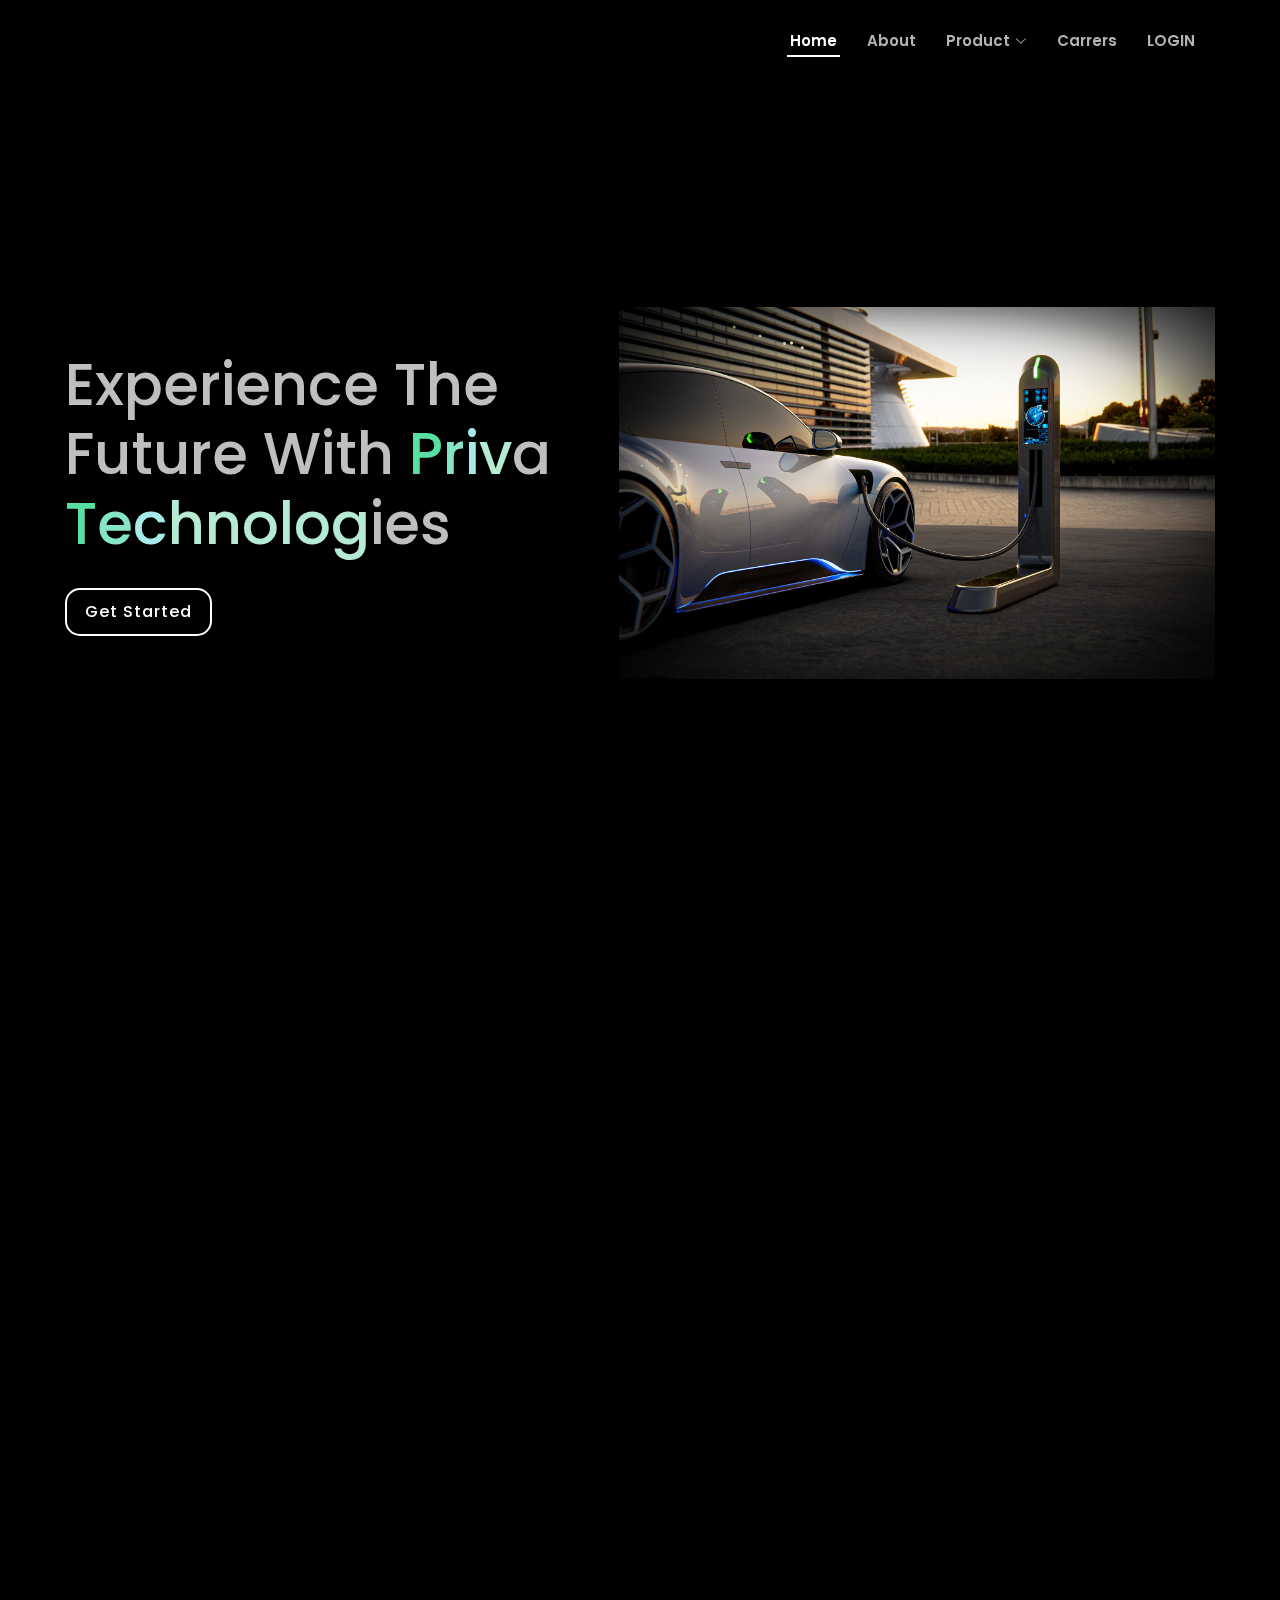
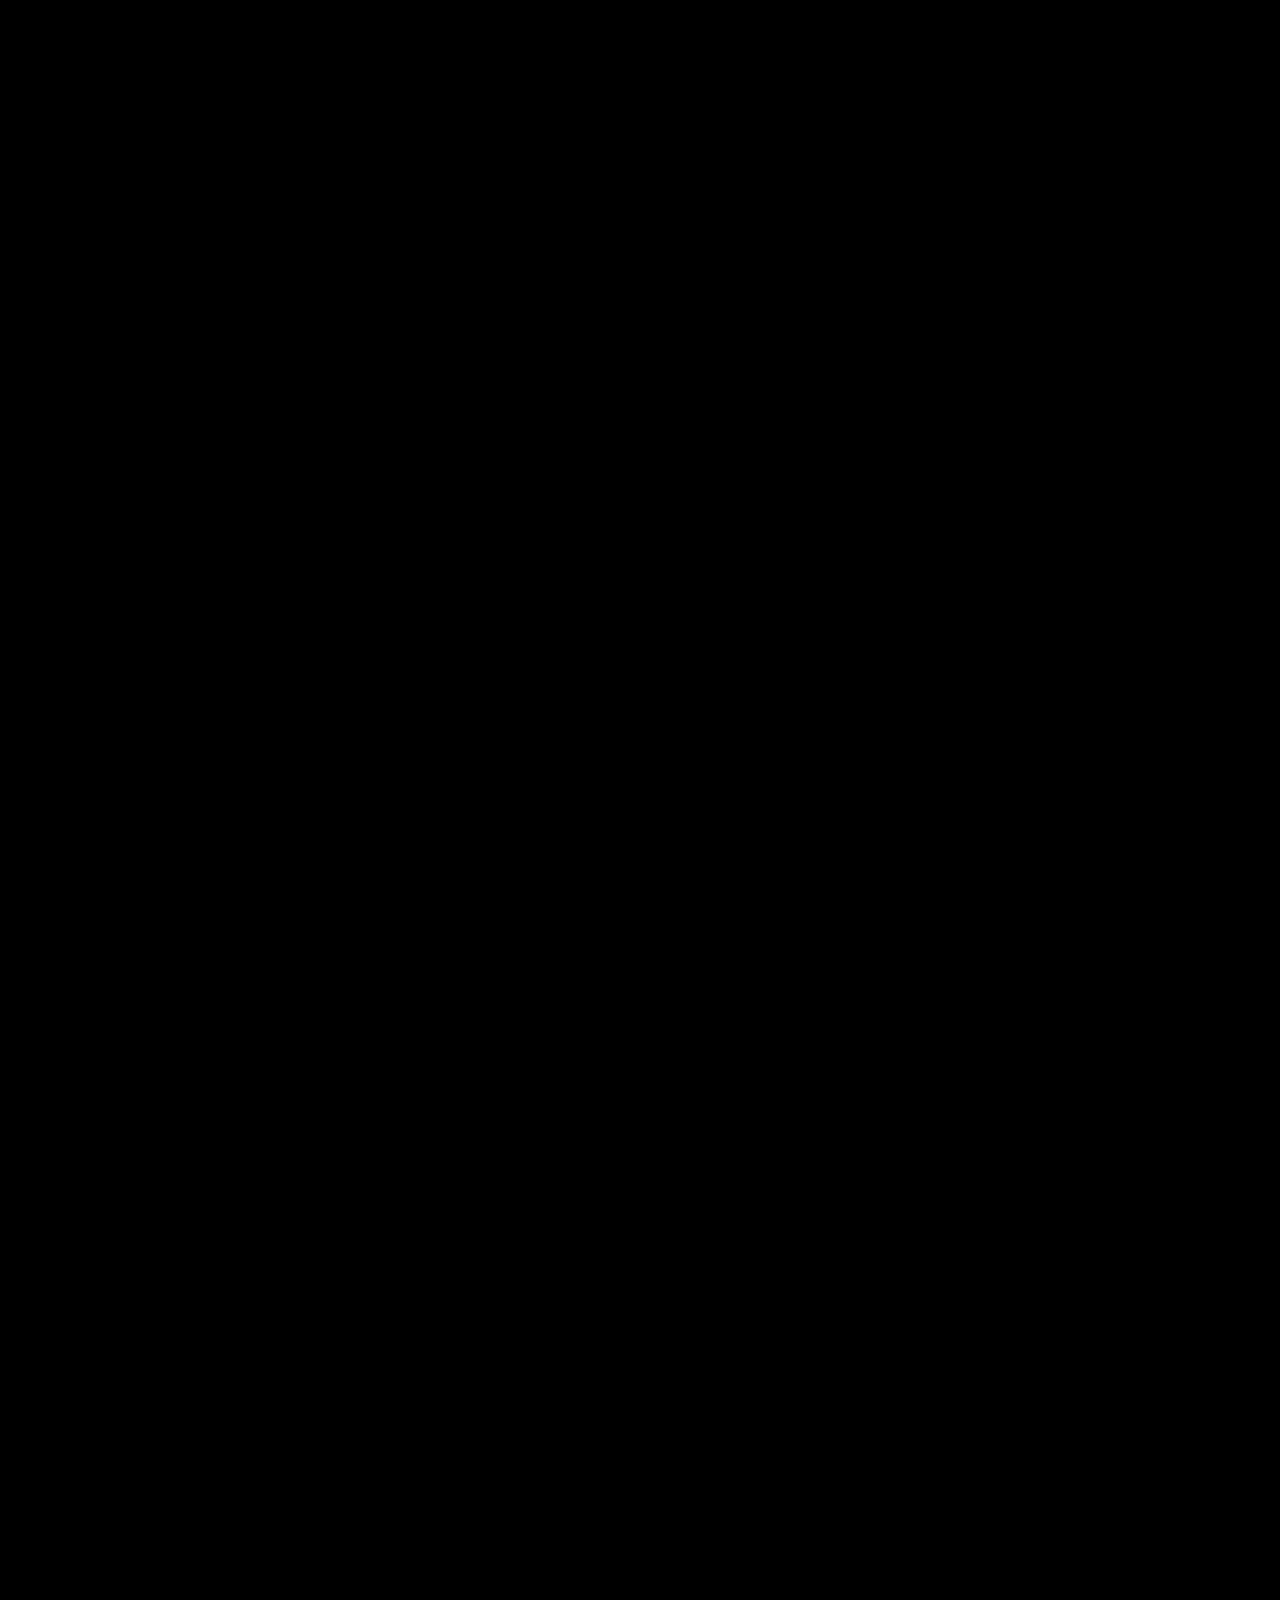
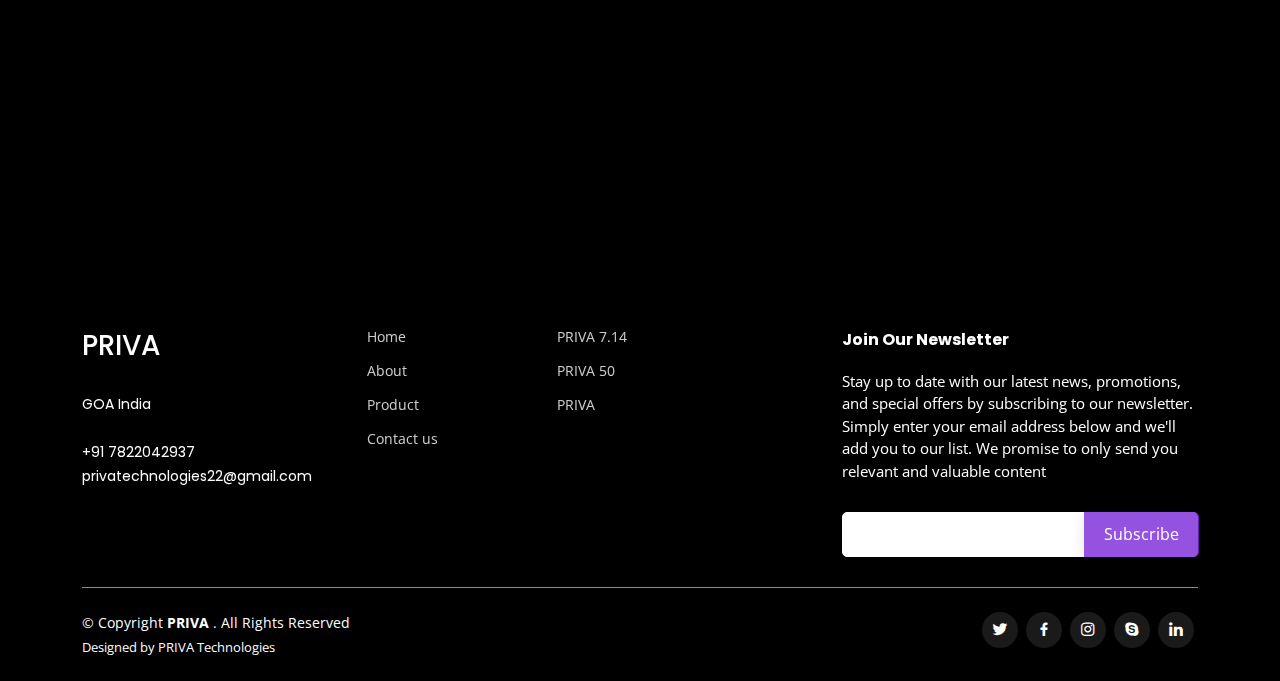
==== index.html @ e0b03590 "Initial commit" ====
<!DOCTYPE html>
<html lang="en">

<head>
  <meta charset="utf-8">
  <meta content="width=device-width, initial-scale=1.0" name="viewport">

  <title>Priva | Home</title>
  <meta content="" name="description">
  <meta content="" name="keywords">

 

  <!-- Google Fonts -->
  <link
    href="https://fonts.googleapis.com/css?family=Open+Sans:300,300i,400,400i,600,600i,700,700i|Roboto:300,300i,400,400i,500,500i,600,600i,700,700i|Poppins:300,300i,400,400i,500,500i,600,600i,700,700i"
    rel="stylesheet">

  <!-- Vendor CSS Files -->
  <link href="assets/vendor/aos/aos.css" rel="stylesheet">
  <link href="assets/vendor/bootstrap/css/bootstrap.min.css" rel="stylesheet">
  <link href="assets/vendor/bootstrap-icons/bootstrap-icons.css" rel="stylesheet">
  <link href="assets/vendor/boxicons/css/boxicons.min.css" rel="stylesheet">
  <link href="assets/vendor/glightbox/css/glightbox.min.css" rel="stylesheet">
  <link href="assets/vendor/swiper/swiper-bundle.min.css" rel="stylesheet">

  <!-- Template Main CSS File -->
  <link href="assets/css/style.css" rel="stylesheet">

</head>

<body>

  <!-- ======= Header ======= -->
  <header id="header" class="fixed-top ">
    <div class="container d-flex align-items-center justify-content-between">
    
      <!-- Uncomment below if you prefer to use an image logo -->
      <a href="index.html" class="logo"><img src="assets/img/logo.png" alt="" class="img-fluid"></a>

      <nav id="navbar" class="navbar">
        <ul>
          <li><a class="nav-link scrollto active" href="#hero">Home</a></li>
          <li><a class="nav-link scrollto" href="#about">About</a></li>
          <li class="dropdown"><a href="#services"><span>Product</span> <i class="bi bi-chevron-down"></i></a>
            <ul>
              <li><a href="#services">PRIVA 7.4</a></li>
              <li><a href="#services">PRIVA 50</a></li>
              <li><a href="#services">PRIVA EV</a></li>
              
            </ul>
          </li>
          <li><a class="nav-link scrollto" href="#services">Carrers</a></li>

          <li><a class="nav-link scrollto" href="#contact">LOGIN</a></li>
        </ul>
        <i class="bi bi-list mobile-nav-toggle"></i>
      </nav><!-- .navbar -->

    </div>
  </header><!-- End Header -->

  <!-- ======= Hero Section ======= -->
  <section id="hero" class="d-flex align-items-center">

    <div class="container-fluid" data-aos="fade-up">
      <div class="row justify-content-center">
        <div class="col-xl-5 col-lg-6 pt-3 pt-lg-0 order-2 order-lg-1 d-flex flex-column justify-content-center">
          <h1>Experience The Future With  <span id="hero-h1-span">P</span><span id="hero-h1-span-r">r</span><span id="hero-h1-span-i">i</span><span id="hero-h1-span-v">v</span>a <span id="hero-h1-span">T</span><span id="hero-h1-span-r">e</span><span id="hero-h1-span-i">c</span><span id="hero-h1-span-v">hnolog</span>ies</h1>
          <!-- <h2>Navigating the constantly-evolving world of digital marketing to help your business stay ahead of the
            curve</h2> -->
          <div><a href="#contact" class="btn-get-started scrollto">Get Started</a></div>
        </div>
        <div class="col-xl-4 col-lg-6 order-1 order-lg-2 hero-img" data-aos="zoom-in" data-aos-delay="150">
          <img src="assets/img/about (2).jpg" class="img-fluid " alt="">
        </div>
      </div>
    </div>

  </section><!-- End Hero -->

  <main id="main">

    <!-- ======= About Section ======= -->
    <section id="about" class="about">
      <div class="container">

       

          <div class="col-lg-12 pt-4 pt-lg-0 order-1 order-lg-1 content" data-aos="fade-right">
            <h3>Who We Are</h3>
            <p>
              Priva Technologies is a technology company which will mark its presence by introducing AC and DC charging stations for an EV infrastructure demand. 
              </p>
              <br>
              <p>
                Priva will expand its portfolio in various technology streams in days to come. Please stay tuned
                <br>
                <a href="#" class="read-more">Learn More <i class="bi bi-long-arrow-right"></i></a>

              </p>
        


      



            </p>
            <!-- <ul>
              <li><i class="bi bi-check-circle"></i> At TechieChefs, we believe that a strong online presence is
                essential for success in today's fast-paced digital landscape. That's why we work tirelessly to help our
                clients navigate the constantly-evolving world of digital marketing and ensure that their businesses
                stay ahead of the curve.</li>
              <li><i class="bi bi-check-circle"></i> Whether you're looking to increase brand awareness, drive website
                traffic, or generate leads, our team is here to help. We're dedicated to providing the highest level of
                service and delivering results that exceed your expectations.</li>
            </ul> -->
            <!-- <a href="#" class="read-more">Read More <i class="bi bi-long-arrow-right"></i></a> -->
          </div>

          


        </div>

      </div>
    </section><!-- End About Section -->

    <!-- ======= Counts Section ======= -->
    <!-- End Counts Section -->

    <!-- ======= Services Section ======= -->
    <section id="services" class="services section-bg">
      <div class="container" data-aos="fade-up">

        <div class="section-title">
          <h2>PRODUCT</h2>
          <p>Let us exceed your expectations with our top-quality products</p>
        </div>

        <div class="row">
          <div class="col-lg-6 order-2 order-lg-1 d-flex flex-column align-items-lg-center">
            <p>PRIVA 7.4 is a 7.4kW wall box AC Charger. It is composed of main control unit, charging interface, metering, and charging unit. It’s resistant to vibration and it covers a small area which can be installed in indoor and outdoor environments and provides AC power for electric vehicles with on board charger</p> <br>
           <p>•	Charging protection such as input over/under voltage, connection abnormality, emergency stop</p>
           <p>•	Protection against lightning protection, leakage, short circuit, over current. <br> <br>
            •	Wall or Pole mounted installation. <br><br>
            •	Smart interface and easy usability through on-board kiosk software with accessible 7” touchscreen. <br><br>
            •	Monitor and control through CMS cloud and website. <br><br>
            Supports IEC 61851 standard charging sequence and IEC60309 industrial socket. <br><br>
            </p>
           
           
          </div>
          <div class="image col-lg-6 order-1 order-lg-2 " data-aos="zoom-in" data-aos-delay="100">
            <img src="assets/img/priva-bike.webp" alt="" class="img-fluid">
          </div>
        </div>

      </div>
    </section><!-- End Services Section -->

    <!-- ======= Features Section ======= -->
   <!-- End Features Section -->



    <!-- ======= Testimonials Section ======= -->
    <section id="testimonials" class="testimonials section-bg">
      <div class="container" data-aos="fade-up">

        <div class="section-title">
          <h2>What Our Clients Says</h2>
          
        </div>

        <div class="testimonials-slider swiper" data-aos="fade-up" data-aos-delay="100">
          <div class="swiper-wrapper">

            <div class="swiper-slide">
              <div class="testimonial-item">
                <p>
                  <i class="bx bxs-quote-alt-left quote-icon-left"></i>
                  Techichef did an excellent job on my website project. They were professional, efficient, and delivered exactly what I wanted. I'm extremely satisfied with the end result and would definitely work with them again in the future
                  <i class="bx bxs-quote-alt-right quote-icon-right"></i>
                </p>
                <img src="https://media.licdn.com/dms/image/D4D03AQG8FTgYdavZ1Q/profile-displayphoto-shrink_800_800/0/1665233128576?e=1678320000&v=beta&t=I_tMWb6RRC9VQi3_IvjD0DoqpY9H-ulcOOac7_piBtA" class="testimonial-img" alt="">
                <h3>Rohit Bhoyar</h3>
                <h4>Youtuber</h4>
              </div>
            </div><!-- End testimonial item -->

            

           
           
            

          </div>
          <div class="swiper-pagination"></div>
        </div>

      </div>
    </section>
    
    <!-- End Testimonials Section -->



    <!-- End Frequently Asked Questions Section -->






    <!-- ======= Contact Section ======= -->
    <!-- <section id="contact" class="contact section-bg">
      <div class="container" data-aos="fade-up">

        <div class="section-title">
          <h2>Contact</h2>
          <p>We'd love to hear from you! If you have any questions, feedback, or just want to say hello, please feel free to get in touch with us. You can reach us by phone at [phone number] or by filling out the contact form below</p>
        </div>

        <div class="row">
          <div class="col-lg-6">
            <div class="info-box mb-4">
              <i class="bx bx-map"></i>
              <h3>Our Address</h3>
              <p>Goa India</p>
            </div>
          </div>

          <div class="col-lg-3 col-md-6">
            <div class="info-box  mb-4">
              <i class="bx bx-envelope"></i>
              <h3>Email Us</h3>
              <p>privatechnologies22@gmail.com</p>
            </div>
          </div>

          <div class="col-lg-3 col-md-6">
            <div class="info-box  mb-4">
              <i class="bx bx-phone-call"></i>
              <h3>Call Us</h3>
              <p>+91 7822042937 </p>
            </div>
          </div>

        </div>

        <div class="row">

          <div class="col-lg-6 ">
            <iframe class="mb-4 mb-lg-0"
              src="https://www.google.com/maps/embed?pb=!1m18!1m12!1m3!1d118815.33063419971!2d80.14669769278547!3d21.469337376879444!2m3!1f0!2f0!3f0!3m2!1i1024!2i768!4f13.1!3m3!1m2!1s0x3a2baead0a4b0175%3A0x718607d421888196!2sGondia%2C%20Maharashtra!5e0!3m2!1sen!2sin!4v1672569784187!5m2!1sen!2sin" width="500" height="450" style="border:0;" allowfullscreen="" loading="lazy" referrerpolicy="no-referrer-when-downgrade" width="400" height="300" style="border:0;" allowfullscreen="" loading="lazy" referrerpolicy="no-referrer-when-downgrade" width="600" height="450" style="border:0;" allowfullscreen="" loading="lazy" referrerpolicy="no-referrer-when-downgrade">"
              frameborder="0" style="border:0; width: 100%; height: 384px;" allowfullscreen></iframe>
          </div>

          <div class="col-lg-6">
            <form action="forms/contact.php" method="post" role="form" class="php-email-form">
              <div class="row">
                <div class="col-md-6 form-group">
                  <input type="text" name="name" class="form-control" id="name" placeholder="Your Name" required>
                </div>
                <div class="col-md-6 form-group mt-3 mt-md-0">
                  <input type="email" class="form-control" name="email" id="email" placeholder="Your Email" required>
                </div>
              </div>
              <div class="form-group mt-3">
                <input type="text" class="form-control" name="subject" id="subject" placeholder="Subject" required>
              </div>
              <div class="form-group mt-3">
                <textarea class="form-control" name="message" rows="5" placeholder="Message" required></textarea>
              </div>
              <div class="my-3">
                <div class="loading">Loading</div>
                <div class="error-message"></div>
                <div class="sent-message">Your message has been sent. Thank you!</div>
              </div>
              <div class="text-center"><button type="submit">Send Message</button></div>
            </form>
          </div>

        </div>

      </div>
    </section>End Contact Section -->

  </main><!-- End #main -->

  <!-- ======= Footer ======= -->
  <footer id="footer">

    <div class="footer-top">
      <div class="container">
        <div class="row">

          <div class="col-lg-3 col-md-6 footer-contact">
            <h3>PRIVA</h3>
            <p>
             
              GOA India<br><br>
              <strong></strong>+91 7822042937<br>
              <strong></strong>privatechnologies22@gmail.com<br>
            </p>
          </div>

          <div class="col-lg-2 col-md-6 footer-links">
            <ul>
              <li><a href="#">Home</a></li>
              <li><a href="#">About</a></li>
              <li><a href="#">Product</a></li>
              <li><a href="#">Contact us</a></li>
            </ul>
          </div>

          <div class="col-lg-3 col-md-6 footer-links">
            <!-- <h4>PRODUCT</h4> -->
            <ul>
              <li><a href="#">PRIVA 7.14</a></li>
              <li> <a href="#">PRIVA 50</a></li>
              <li><a href="#">PRIVA</a></li>
              
              
            </ul>
          </div>

          <div class="col-lg-4 col-md-6 footer-newsletter">
            <h4>Join Our Newsletter</h4>
            <p>Stay up to date with our latest news, promotions, and special offers by subscribing to our newsletter. Simply enter your email address below and we'll add you to our list. We promise to only send you relevant and valuable content</p>
            <form action="" method="post">
              <input type="email" name="email"><input type="submit" value="Subscribe">
            </form>
          </div>

        </div>
      </div>
    </div>

    <div class="container">

      <div class="copyright-wrap d-md-flex py-4">
        <div class="me-md-auto text-center text-md-start">
          <div class="copyright">
            &copy; Copyright <strong><span>PRIVA </span></strong>. All Rights Reserved
          </div>
          <div class="credits">
            <!-- All the links in the footer should remain intact. -->
            <!-- You can delete the links only if you purchased the pro version. -->
            <!-- Licensing information: https://bootstrapmade.com/license/ -->
            <!-- Purchase the pro version with working PHP/AJAX contact form: https://bootstrapmade.com/techie-free-skin-bootstrap-3/ -->
            Designed by <a href="https://bootstrapmade.com/">PRIVA Technologies</a>
          </div>
        </div>
        <div class="social-links text-center text-md-right pt-3 pt-md-0">
          <a href="#" class="twitter"><i class="bx bxl-twitter"></i></a>
          <a href="#" class="facebook"><i class="bx bxl-facebook"></i></a>
          <a href="#" class="instagram"><i class="bx bxl-instagram"></i></a>
          <a href="#" class="google-plus"><i class="bx bxl-skype"></i></a>
          <a href="#" class="linkedin"><i class="bx bxl-linkedin"></i></a>
        </div>
      </div>

    </div>
  </footer><!-- End Footer -->

  <a href="#" class="back-to-top d-flex align-items-center justify-content-center"><i
      class="bi bi-arrow-up-short"></i></a>
  <div id="preloader"></div>

  <!-- Vendor JS Files -->
  <script src="assets/vendor/purecounter/purecounter_vanilla.js"></script>
  <script src="assets/vendor/aos/aos.js"></script>
  <script src="assets/vendor/bootstrap/js/bootstrap.bundle.min.js"></script>
  <script src="assets/vendor/glightbox/js/glightbox.min.js"></script>
  <script src="assets/vendor/isotope-layout/isotope.pkgd.min.js"></script>
  <script src="assets/vendor/swiper/swiper-bundle.min.js"></script>
  <script src="assets/vendor/php-email-form/validate.js"></script>

  <!-- Template Main JS File -->
  <script src="assets/js/main.js"></script>

</body>

</html>
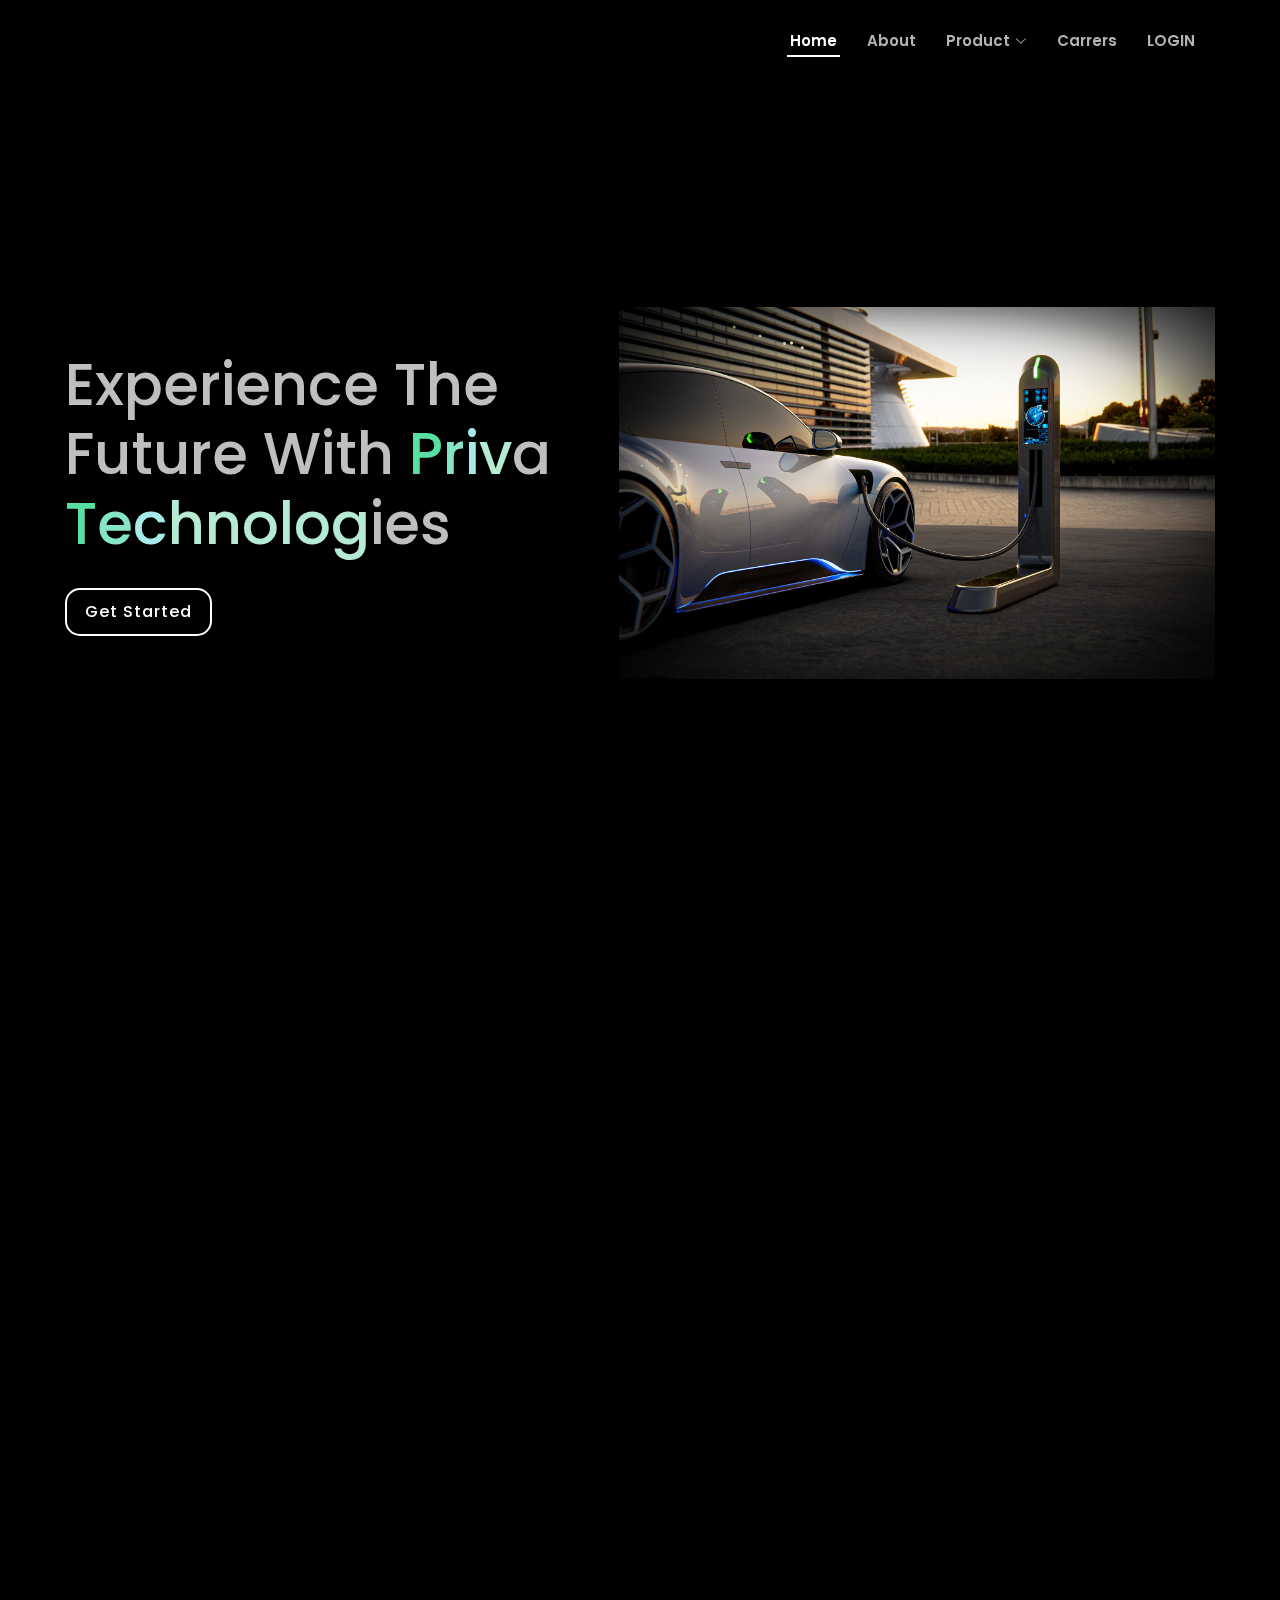
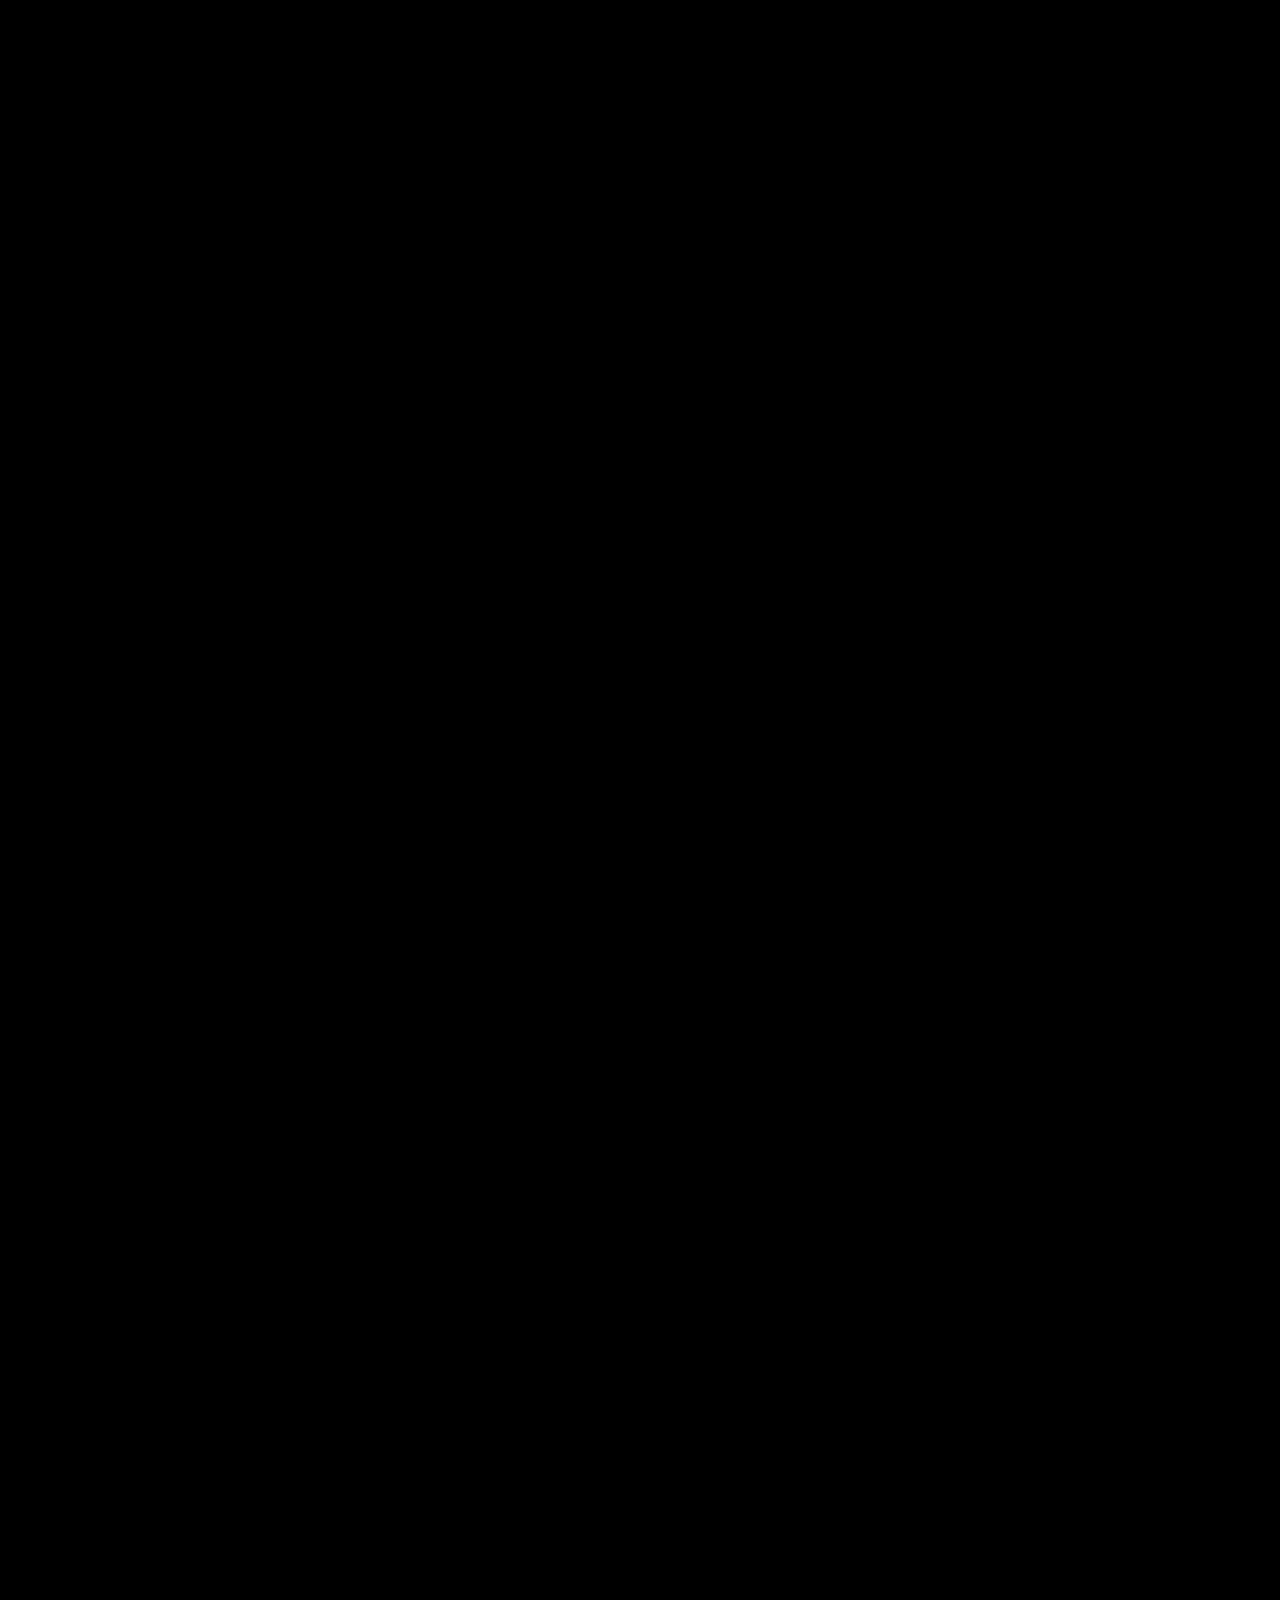
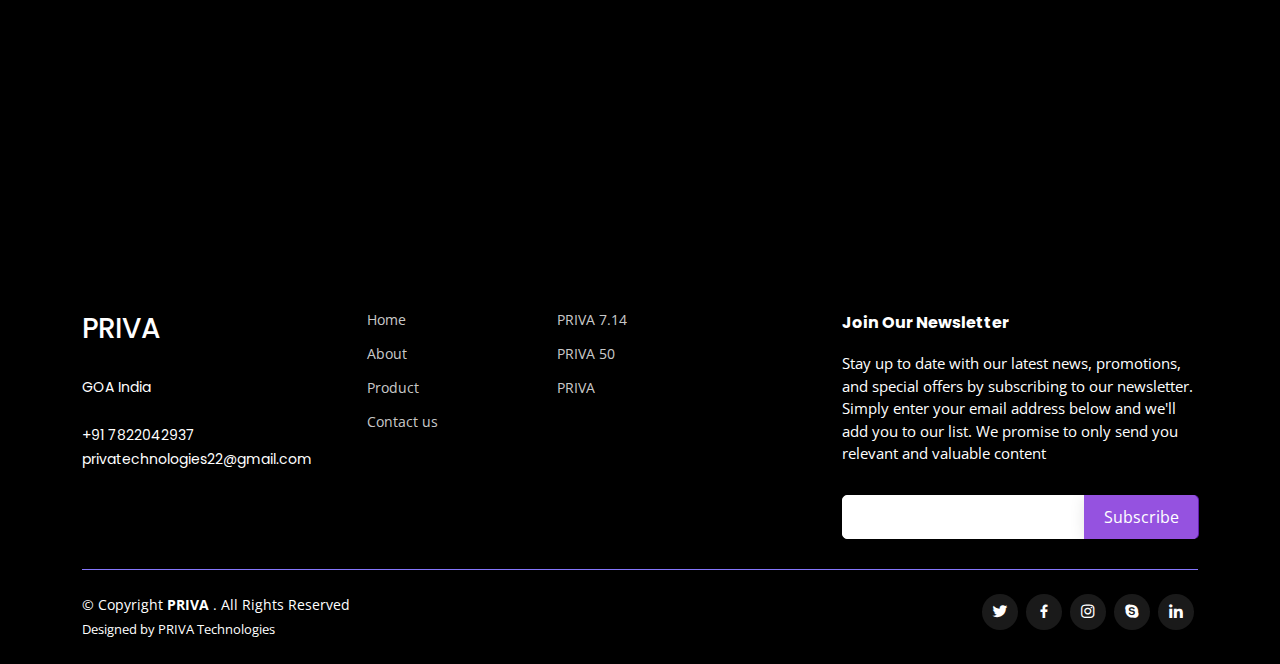
==== commit 53ef83f4: "Update" ====
--- a/index.html
+++ b/index.html
@@ -107,16 +107,7 @@
 
 
             </p>
-            <!-- <ul>
-              <li><i class="bi bi-check-circle"></i> At TechieChefs, we believe that a strong online presence is
-                essential for success in today's fast-paced digital landscape. That's why we work tirelessly to help our
-                clients navigate the constantly-evolving world of digital marketing and ensure that their businesses
-                stay ahead of the curve.</li>
-              <li><i class="bi bi-check-circle"></i> Whether you're looking to increase brand awareness, drive website
-                traffic, or generate leads, our team is here to help. We're dedicated to providing the highest level of
-                service and delivering results that exceed your expectations.</li>
-            </ul> -->
-            <!-- <a href="#" class="read-more">Read More <i class="bi bi-long-arrow-right"></i></a> -->
+            
           </div>
 
           
@@ -181,11 +172,11 @@
               <div class="testimonial-item">
                 <p>
                   <i class="bx bxs-quote-alt-left quote-icon-left"></i>
-                  Techichef did an excellent job on my website project. They were professional, efficient, and delivered exactly what I wanted. I'm extremely satisfied with the end result and would definitely work with them again in the future
+                  Lorem ipsum dolor sit amet consectetur adipisicing elit. Iste suscipit sint amet!
                   <i class="bx bxs-quote-alt-right quote-icon-right"></i>
                 </p>
                 <img src="https://media.licdn.com/dms/image/D4D03AQG8FTgYdavZ1Q/profile-displayphoto-shrink_800_800/0/1665233128576?e=1678320000&v=beta&t=I_tMWb6RRC9VQi3_IvjD0DoqpY9H-ulcOOac7_piBtA" class="testimonial-img" alt="">
-                <h3>Rohit Bhoyar</h3>
+                <h3>lorem</h3>
                 <h4>Youtuber</h4>
               </div>
             </div><!-- End testimonial item -->
@@ -203,92 +194,7 @@
       </div>
     </section>
     
-    <!-- End Testimonials Section -->
-
-
-
-    <!-- End Frequently Asked Questions Section -->
-
-
-
-
-
-
-    <!-- ======= Contact Section ======= -->
-    <!-- <section id="contact" class="contact section-bg">
-      <div class="container" data-aos="fade-up">
-
-        <div class="section-title">
-          <h2>Contact</h2>
-          <p>We'd love to hear from you! If you have any questions, feedback, or just want to say hello, please feel free to get in touch with us. You can reach us by phone at [phone number] or by filling out the contact form below</p>
-        </div>
-
-        <div class="row">
-          <div class="col-lg-6">
-            <div class="info-box mb-4">
-              <i class="bx bx-map"></i>
-              <h3>Our Address</h3>
-              <p>Goa India</p>
-            </div>
-          </div>
-
-          <div class="col-lg-3 col-md-6">
-            <div class="info-box  mb-4">
-              <i class="bx bx-envelope"></i>
-              <h3>Email Us</h3>
-              <p>privatechnologies22@gmail.com</p>
-            </div>
-          </div>
-
-          <div class="col-lg-3 col-md-6">
-            <div class="info-box  mb-4">
-              <i class="bx bx-phone-call"></i>
-              <h3>Call Us</h3>
-              <p>+91 7822042937 </p>
-            </div>
-          </div>
-
-        </div>
-
-        <div class="row">
-
-          <div class="col-lg-6 ">
-            <iframe class="mb-4 mb-lg-0"
-              src="https://www.google.com/maps/embed?pb=!1m18!1m12!1m3!1d118815.33063419971!2d80.14669769278547!3d21.469337376879444!2m3!1f0!2f0!3f0!3m2!1i1024!2i768!4f13.1!3m3!1m2!1s0x3a2baead0a4b0175%3A0x718607d421888196!2sGondia%2C%20Maharashtra!5e0!3m2!1sen!2sin!4v1672569784187!5m2!1sen!2sin" width="500" height="450" style="border:0;" allowfullscreen="" loading="lazy" referrerpolicy="no-referrer-when-downgrade" width="400" height="300" style="border:0;" allowfullscreen="" loading="lazy" referrerpolicy="no-referrer-when-downgrade" width="600" height="450" style="border:0;" allowfullscreen="" loading="lazy" referrerpolicy="no-referrer-when-downgrade">"
-              frameborder="0" style="border:0; width: 100%; height: 384px;" allowfullscreen></iframe>
-          </div>
-
-          <div class="col-lg-6">
-            <form action="forms/contact.php" method="post" role="form" class="php-email-form">
-              <div class="row">
-                <div class="col-md-6 form-group">
-                  <input type="text" name="name" class="form-control" id="name" placeholder="Your Name" required>
-                </div>
-                <div class="col-md-6 form-group mt-3 mt-md-0">
-                  <input type="email" class="form-control" name="email" id="email" placeholder="Your Email" required>
-                </div>
-              </div>
-              <div class="form-group mt-3">
-                <input type="text" class="form-control" name="subject" id="subject" placeholder="Subject" required>
-              </div>
-              <div class="form-group mt-3">
-                <textarea class="form-control" name="message" rows="5" placeholder="Message" required></textarea>
-              </div>
-              <div class="my-3">
-                <div class="loading">Loading</div>
-                <div class="error-message"></div>
-                <div class="sent-message">Your message has been sent. Thank you!</div>
-              </div>
-              <div class="text-center"><button type="submit">Send Message</button></div>
-            </form>
-          </div>
-
-        </div>
-
-      </div>
-    </section>End Contact Section -->
-
-  </main><!-- End #main -->
+    
 
   <!-- ======= Footer ======= -->
   <footer id="footer">
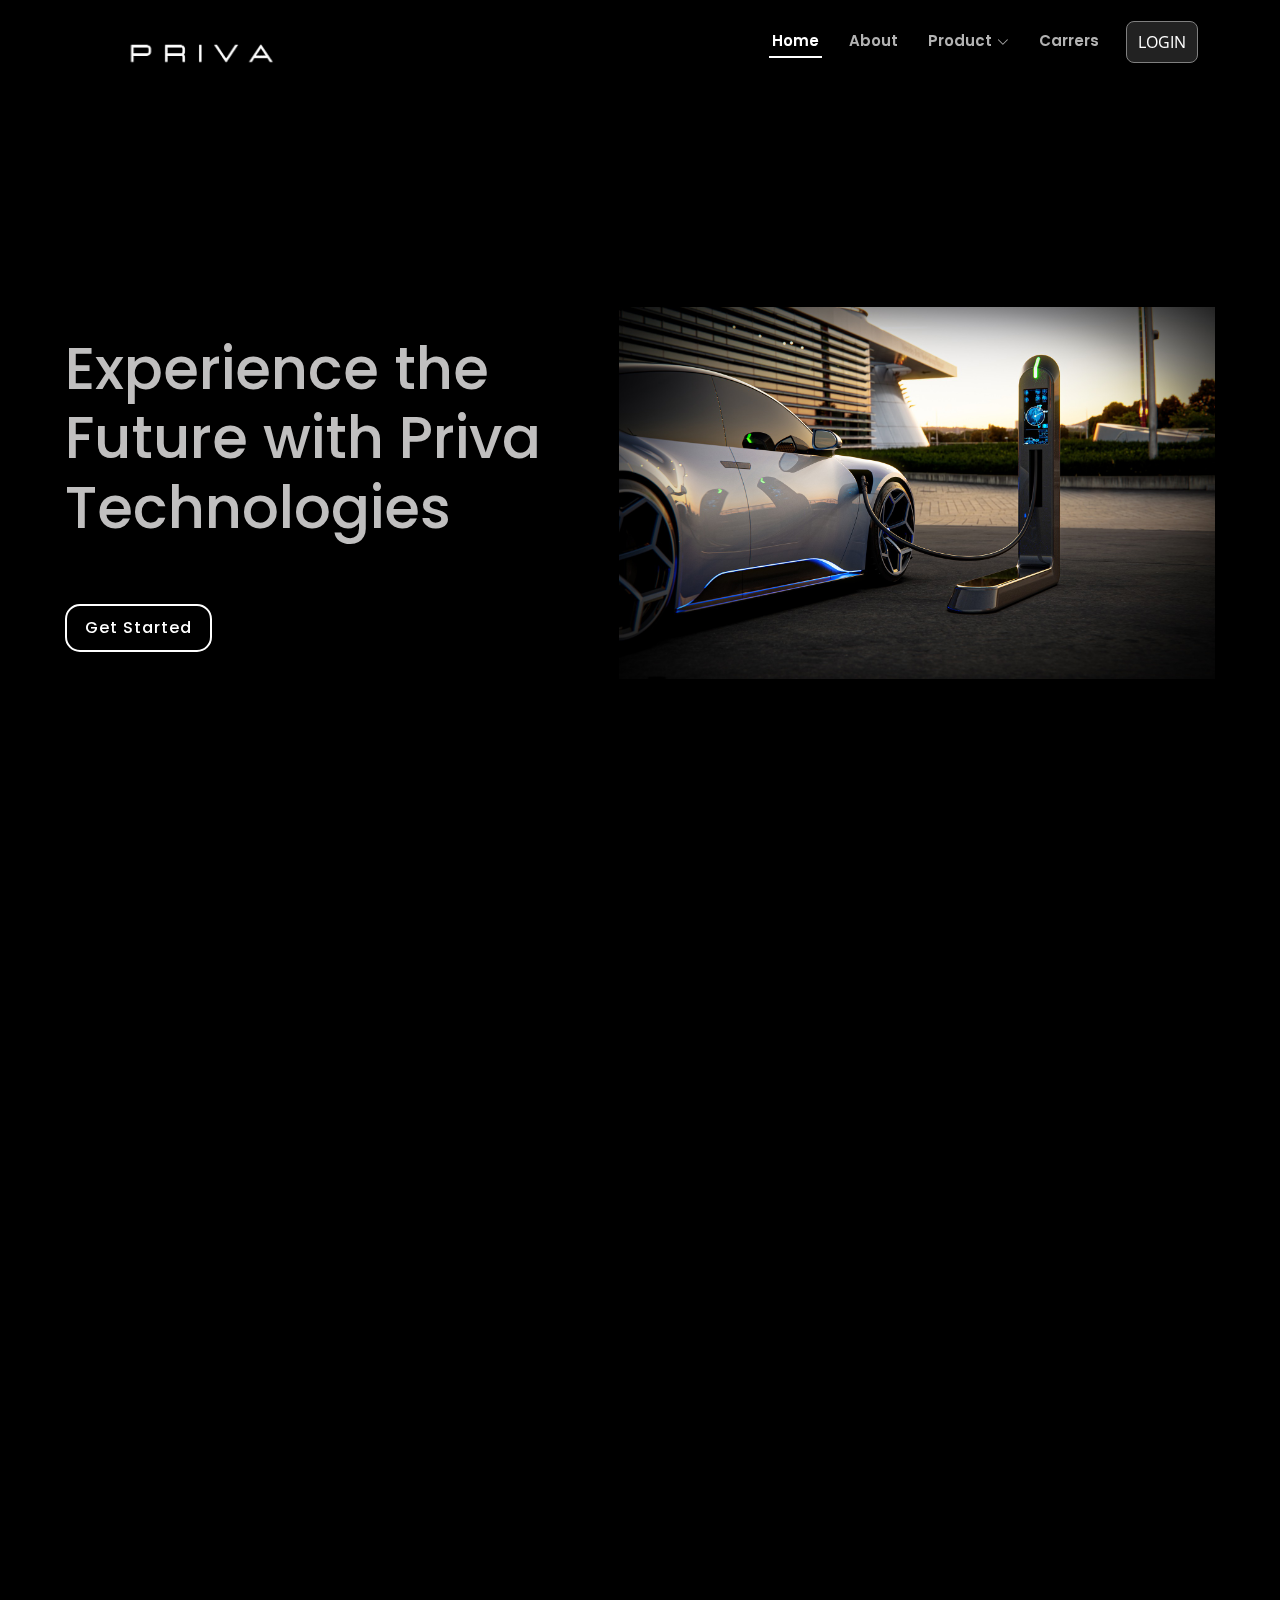
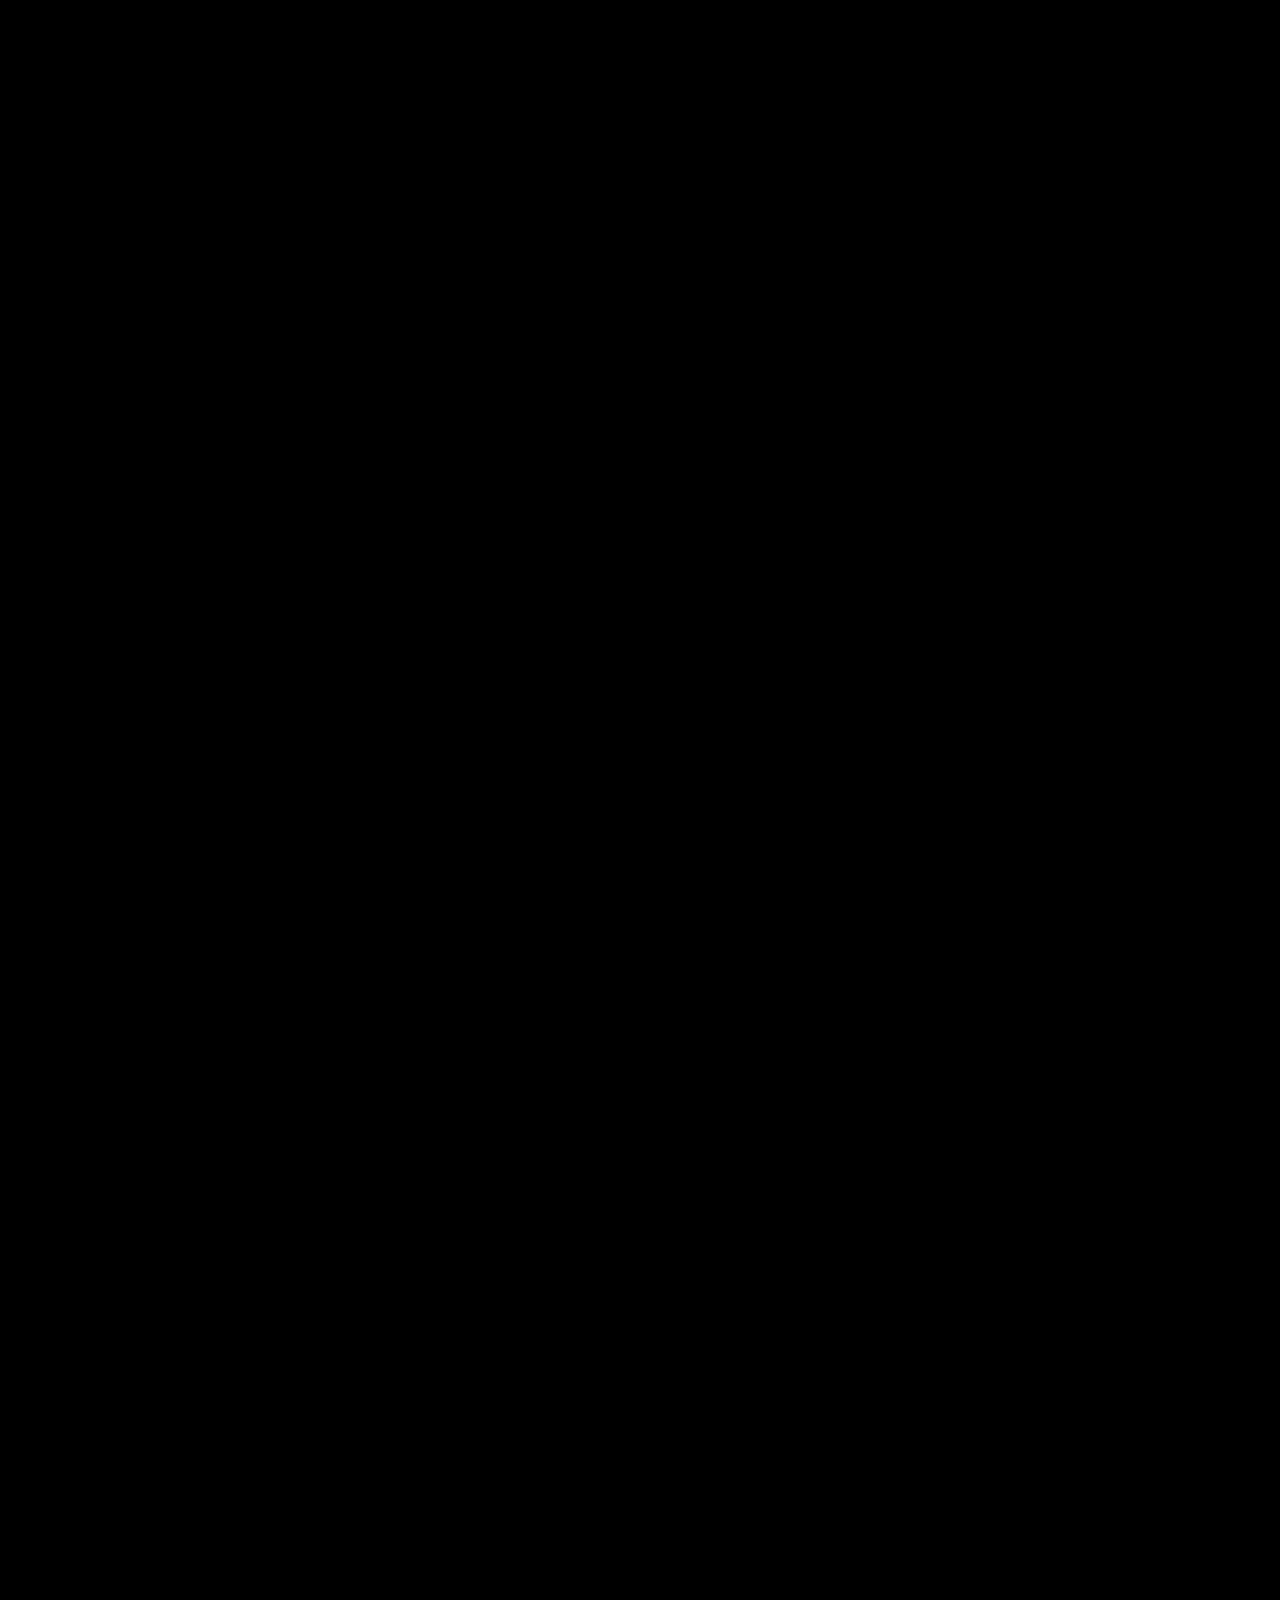
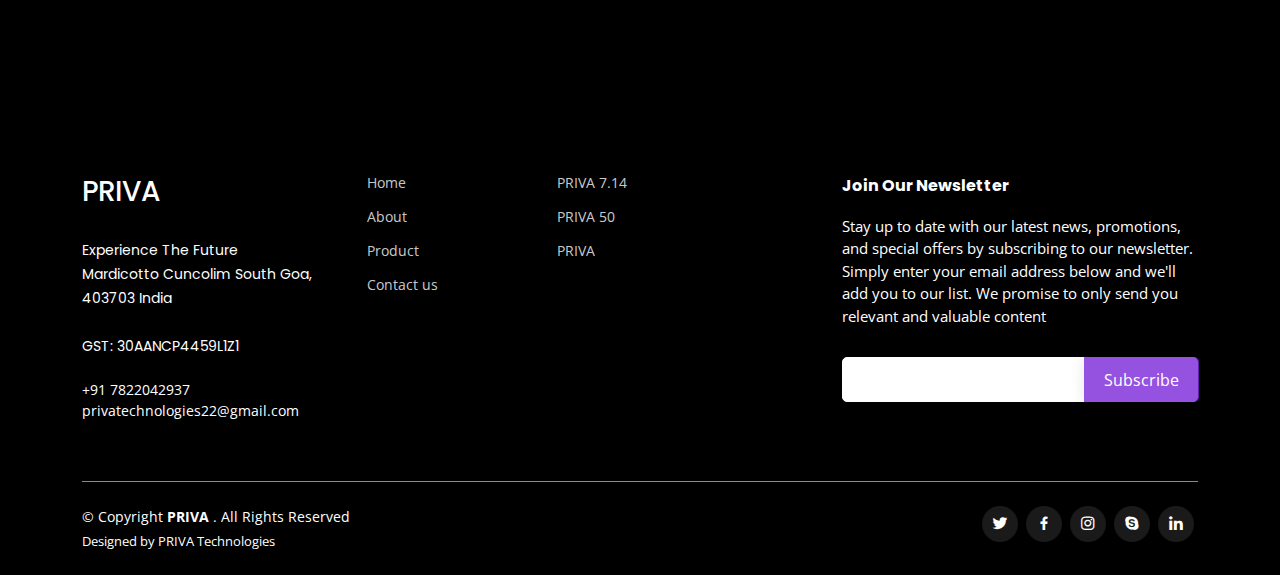
==== commit 7da1f2a3: "Update" ====
--- a/index.html
+++ b/index.html
@@ -36,7 +36,7 @@
     <div class="container d-flex align-items-center justify-content-between">
     
       <!-- Uncomment below if you prefer to use an image logo -->
-      <a href="index.html" class="logo"><img src="assets/img/logo.png" alt="" class="img-fluid"></a>
+      <a href="index.html" class="logo"><img src="assets/img/priva.png" alt="" class="img-fluid"></a>
 
       <nav id="navbar" class="navbar">
         <ul>
@@ -52,7 +52,8 @@
           </li>
           <li><a class="nav-link scrollto" href="#services">Carrers</a></li>
 
-          <li><a class="nav-link scrollto" href="#contact">LOGIN</a></li>
+          <!-- <li><a class=" primary-link" href="#contact">LOGIN</a></li> -->
+          <li><button class="login-btn">LOGIN</button></li>
         </ul>
         <i class="bi bi-list mobile-nav-toggle"></i>
       </nav><!-- .navbar -->
@@ -66,9 +67,8 @@
     <div class="container-fluid" data-aos="fade-up">
       <div class="row justify-content-center">
         <div class="col-xl-5 col-lg-6 pt-3 pt-lg-0 order-2 order-lg-1 d-flex flex-column justify-content-center">
-          <h1>Experience The Future With  <span id="hero-h1-span">P</span><span id="hero-h1-span-r">r</span><span id="hero-h1-span-i">i</span><span id="hero-h1-span-v">v</span>a <span id="hero-h1-span">T</span><span id="hero-h1-span-r">e</span><span id="hero-h1-span-i">c</span><span id="hero-h1-span-v">hnolog</span>ies</h1>
-          <!-- <h2>Navigating the constantly-evolving world of digital marketing to help your business stay ahead of the
-            curve</h2> -->
+          <h1>Experience the Future with Priva Technologies</h1>
+          <h2></h2>
           <div><a href="#contact" class="btn-get-started scrollto">Get Started</a></div>
         </div>
         <div class="col-xl-4 col-lg-6 order-1 order-lg-2 hero-img" data-aos="zoom-in" data-aos-delay="150">
@@ -161,34 +161,15 @@
       <div class="container" data-aos="fade-up">
 
         <div class="section-title">
-          <h2>What Our Clients Says</h2>
+          <h2>Our Partners</h2>
           
         </div>
 
-        <div class="testimonials-slider swiper" data-aos="fade-up" data-aos-delay="100">
-          <div class="swiper-wrapper">
-
-            <div class="swiper-slide">
-              <div class="testimonial-item">
-                <p>
-                  <i class="bx bxs-quote-alt-left quote-icon-left"></i>
-                  Lorem ipsum dolor sit amet consectetur adipisicing elit. Iste suscipit sint amet!
-                  <i class="bx bxs-quote-alt-right quote-icon-right"></i>
-                </p>
-                <img src="https://media.licdn.com/dms/image/D4D03AQG8FTgYdavZ1Q/profile-displayphoto-shrink_800_800/0/1665233128576?e=1678320000&v=beta&t=I_tMWb6RRC9VQi3_IvjD0DoqpY9H-ulcOOac7_piBtA" class="testimonial-img" alt="">
-                <h3>lorem</h3>
-                <h4>Youtuber</h4>
-              </div>
-            </div><!-- End testimonial item -->
-
-            
-
-           
-           
-            
-
-          </div>
-          <div class="swiper-pagination"></div>
+        <div class="companies-section flex">
+         <img src="./assets/img/german-cooperation.png" alt="">
+         <img src="./assets/img/Procohat.jpg" alt="">
+         <img class="VIT-img" src="./assets/img/VIT.png" alt="">
+        </div>
         </div>
 
       </div>
@@ -205,9 +186,11 @@
 
           <div class="col-lg-3 col-md-6 footer-contact">
             <h3>PRIVA</h3>
+            <p>Experience The Future</p>
             <p>
-             
-              GOA India<br><br>
+              Mardicotto
+              Cuncolim South Goa, 403703 India<br><br>
+            <p>GST: 30AANCP4459L1Z1</p> <br>
               <strong></strong>+91 7822042937<br>
               <strong></strong>privatechnologies22@gmail.com<br>
             </p>
--- a/assets/css/style.css
+++ b/assets/css/style.css
@@ -34,7 +34,26 @@
 h6 {
   font-family: "Poppins", sans-serif;
 }
-
+.login-btn{
+  border:1px solid grey;
+  color:white;
+  cursor:pointer;
+  border-radius:0.5rem;
+  padding:0.5rem 0.7rem;
+  background-color: #222;
+}
+
+.login-btn:hover{
+  background-color:#222;
+  color:white;
+  font-weight: bold;
+}
+
+.flex{
+  display: flex;
+  align-items: center;
+  flex-wrap: wrap;
+}
 /*--------------------------------------------------------------
 # Back to top button
 --------------------------------------------------------------*/
@@ -155,7 +174,7 @@
 }
 
 #header .logo img {
-  max-height: 70px;
+  max-height: 50px;
 }
 
 /*--------------------------------------------------------------
@@ -679,13 +698,14 @@
 }
 
 .about .content h3 {
-  font-size: 90px;
-    font-weight: bold;
+  font-size: 100px;
+    /* font-weight: bold; */
     text-transform: uppercase;
     margin-bottom: 20px;
     padding-bottom: 20px;
     position: relative;
     text-align: center;
+    color:rgb(158, 236, 141);
 }
 .about .content p {
  
@@ -1043,6 +1063,15 @@
 .testimonials .swiper-pagination .swiper-pagination-bullet-active {
   background-color: #5846f9;
 }
+.companies-section{
+  justify-content: space-between;
+  gap:50px;
+}
+.companies-section img{
+  max-width:30%;
+  border-radius:0.56rem;
+}
+
 
 @media (max-width: 767px) {
   .section-title h2 {
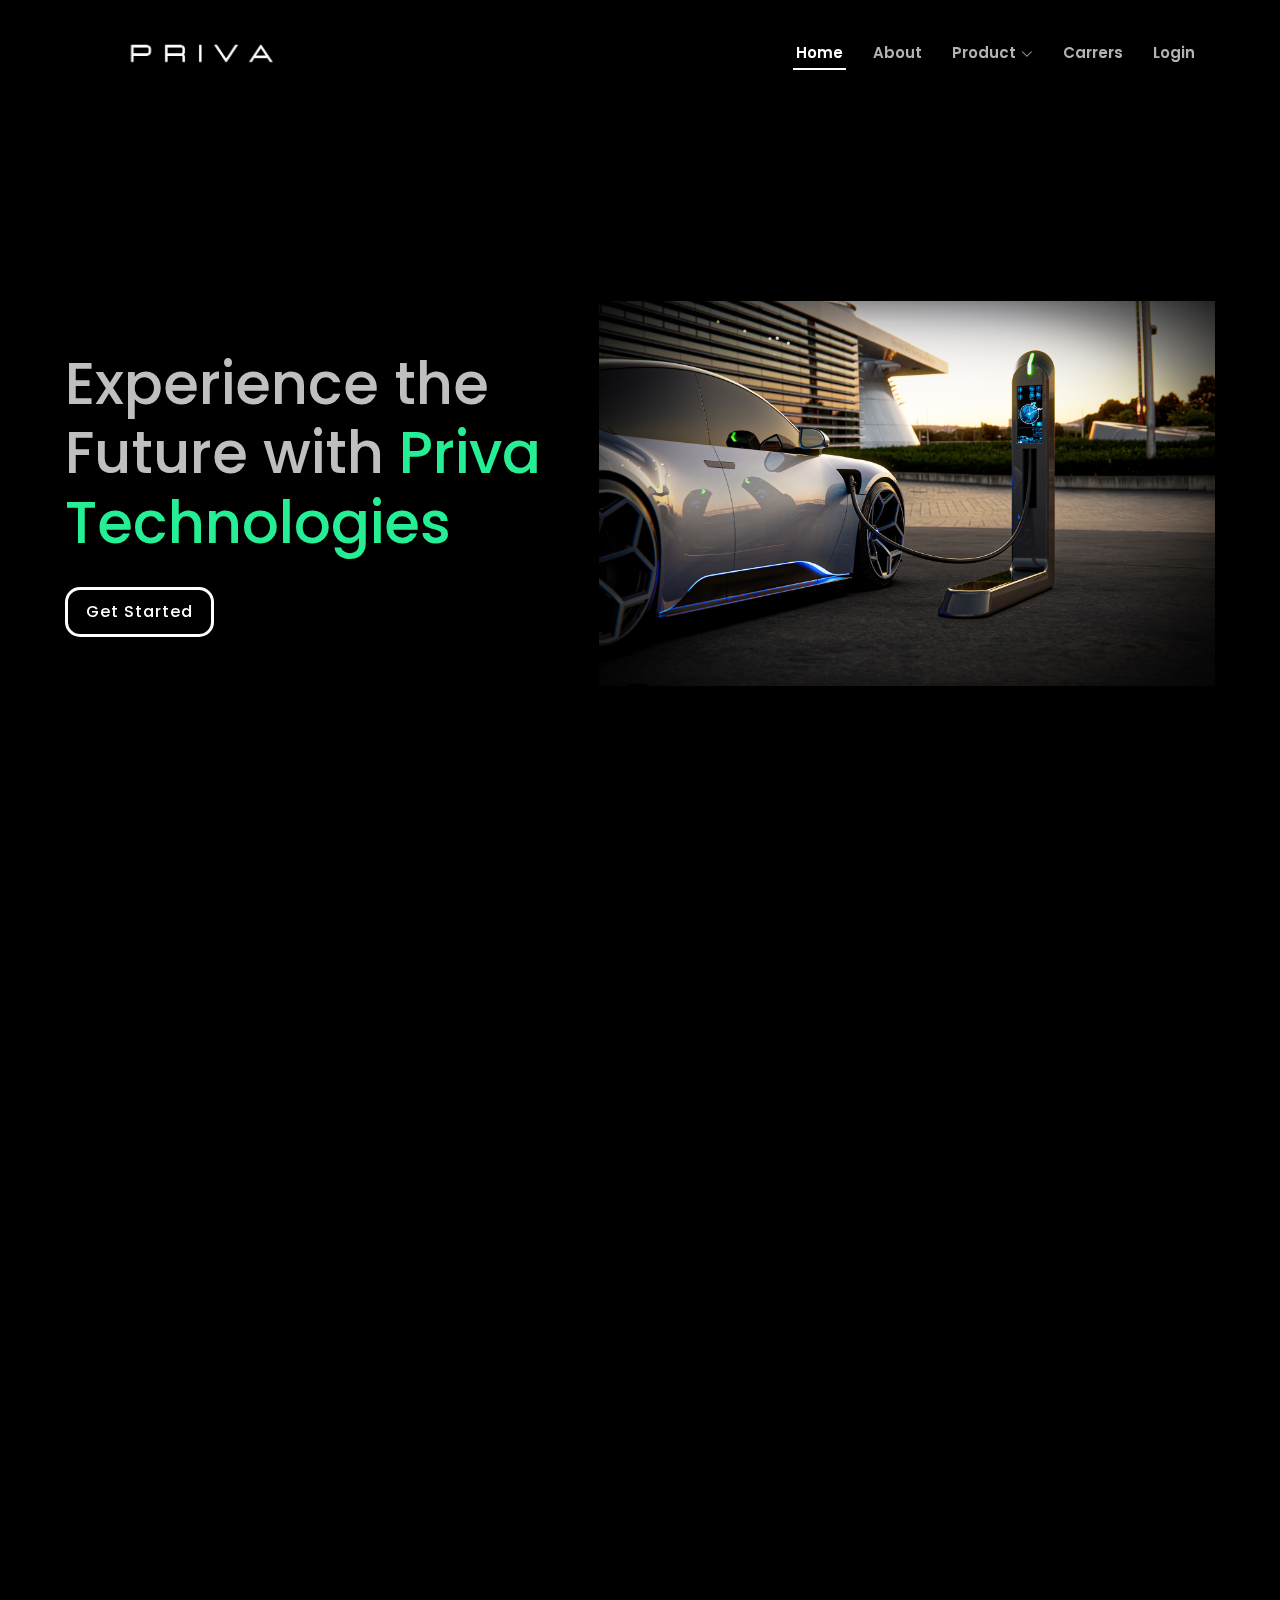
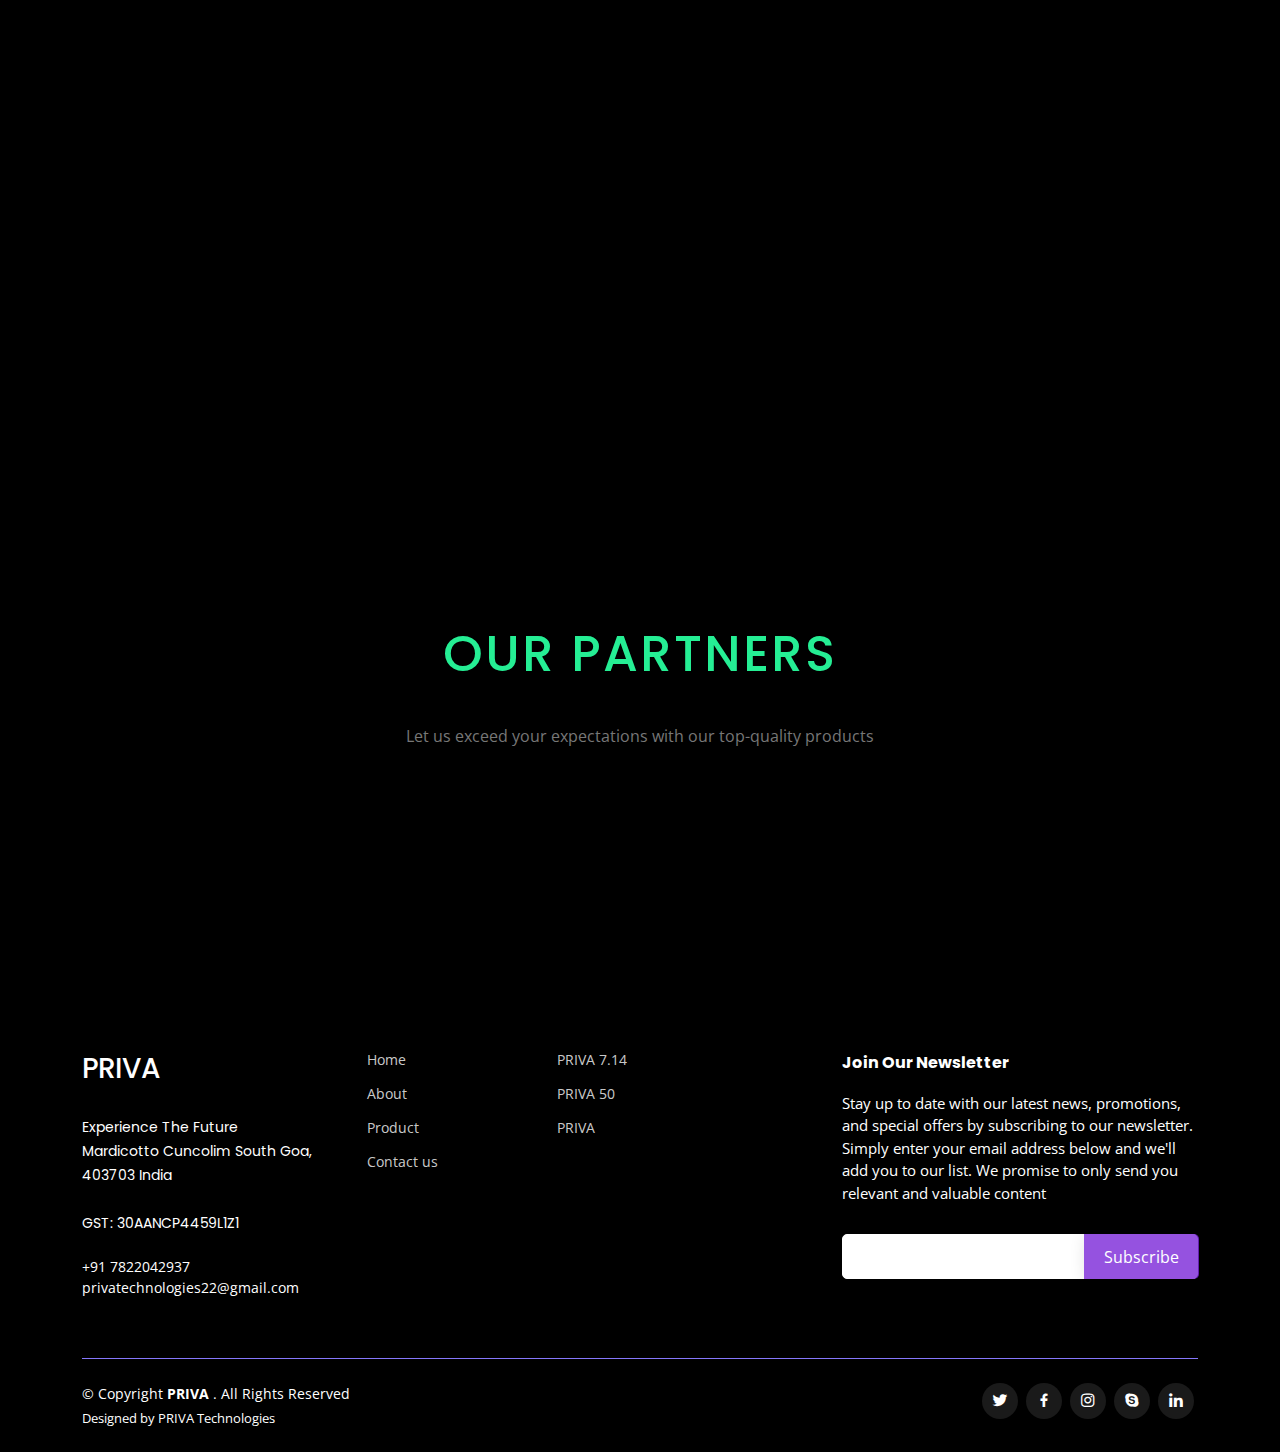
==== commit 32933396: "Update" ====
--- a/index.html
+++ b/index.html
@@ -51,9 +51,10 @@
             </ul>
           </li>
           <li><a class="nav-link scrollto" href="#services">Carrers</a></li>
+          <li><a class="nav-link scrollto" href="#services">Login</a></li>
 
           <!-- <li><a class=" primary-link" href="#contact">LOGIN</a></li> -->
-          <li><button class="login-btn">LOGIN</button></li>
+         
         </ul>
         <i class="bi bi-list mobile-nav-toggle"></i>
       </nav><!-- .navbar -->
@@ -67,8 +68,8 @@
     <div class="container-fluid" data-aos="fade-up">
       <div class="row justify-content-center">
         <div class="col-xl-5 col-lg-6 pt-3 pt-lg-0 order-2 order-lg-1 d-flex flex-column justify-content-center">
-          <h1>Experience the Future with Priva Technologies</h1>
-          <h2></h2>
+          <h1>Experience the Future with <span class="heropriva">Priva Technologies</span> </h1>
+       
           <div><a href="#contact" class="btn-get-started scrollto">Get Started</a></div>
         </div>
         <div class="col-xl-4 col-lg-6 order-1 order-lg-2 hero-img" data-aos="zoom-in" data-aos-delay="150">
@@ -130,22 +131,23 @@
           <p>Let us exceed your expectations with our top-quality products</p>
         </div>
 
-        <div class="row">
-          <div class="col-lg-6 order-2 order-lg-1 d-flex flex-column align-items-lg-center">
+        <div class="row services-content">
+          <div class="col-lg-6 order-2 order-lg-2 d-flex flex-column align-items-lg-center">
             <p>PRIVA 7.4 is a 7.4kW wall box AC Charger. It is composed of main control unit, charging interface, metering, and charging unit. It’s resistant to vibration and it covers a small area which can be installed in indoor and outdoor environments and provides AC power for electric vehicles with on board charger</p> <br>
-           <p>•	Charging protection such as input over/under voltage, connection abnormality, emergency stop</p>
-           <p>•	Protection against lightning protection, leakage, short circuit, over current. <br> <br>
-            •	Wall or Pole mounted installation. <br><br>
-            •	Smart interface and easy usability through on-board kiosk software with accessible 7” touchscreen. <br><br>
-            •	Monitor and control through CMS cloud and website. <br><br>
-            Supports IEC 61851 standard charging sequence and IEC60309 industrial socket. <br><br>
-            </p>
+        <div class="services-btn flex">
+          <a href="" class="primary-link">For Customers</a>
+          <a href="" class="secondary-link">For Business</a>
+        </div>
            
-           
-          </div>
-          <div class="image col-lg-6 order-1 order-lg-2 " data-aos="zoom-in" data-aos-delay="100">
+
+          </div>
+          <div class="image col-lg-6 order-1 order-lg-1 " data-aos="zoom-in" data-aos-delay="100">
             <img src="assets/img/priva-bike.webp" alt="" class="img-fluid">
           </div>
+        </div>
+
+        <div class="section-title coming-soon-product flex">
+         <h3>Priva 15 coming soon!!!</h3>
         </div>
 
       </div>
@@ -157,25 +159,36 @@
 
 
     <!-- ======= Testimonials Section ======= -->
-    <section id="testimonials" class="testimonials section-bg">
-      <div class="container" data-aos="fade-up">
-
+    <section id="clients" class="clients section-bg">
+      <div class="container">
         <div class="section-title">
-          <h2>Our Partners</h2>
-          
-        </div>
-
-        <div class="companies-section flex">
-         <img src="./assets/img/german-cooperation.png" alt="">
-         <img src="./assets/img/Procohat.jpg" alt="">
-         <img class="VIT-img" src="./assets/img/VIT.png" alt="">
-        </div>
+          <h2>Our partners</h2>
+          <p>Let us exceed your expectations with our top-quality products</p>
+        </div>
+        <div class="row" data-aos="zoom-in">
+
+          <div class="col-lg-3 col-md-3 col-12 d-flex align-items-center justify-content-center">
+            <img src="assets/img/german-cooperation.png" class="img-fluid" alt="">
+          </div>
+
+          <div class="col-lg-3 col-md-3 col-12 d-flex align-items-center justify-content-center">
+            <img src="assets/img/Procohat.jpg" class="img-fluid" alt="">
+          </div>
+
+          <div class="col-lg-3 col-md-3 col-12 d-flex align-items-center justify-content-center">
+            <img src="assets/img/VIT.png" class="img-fluid" alt="">
+          </div>
+
+          <div class="col-lg-3 col-md-3 col-12 d-flex align-items-center justify-content-center">
+            <img src="assets/img/german-cooperation.png" class="img-fluid" alt="">
+          </div>
+         
+
+        
         </div>
 
       </div>
     </section>
-    
-    
 
   <!-- ======= Footer ======= -->
   <footer id="footer">
--- a/assets/css/style.css
+++ b/assets/css/style.css
@@ -15,7 +15,11 @@
   background-color:hsl(0,0%,0%);
   /* background-color: white; */
 }
-
+.flex{
+  display: flex;
+  align-items: center;
+  flex-wrap: nowrap;
+}
 a {
   color:hsl(0,0%,0%);
   text-decoration: none;
@@ -24,6 +28,46 @@
 a:hover {
   color: #8577fb;
   text-decoration: none;
+}
+.services-btn{
+  padding:10px;
+  gap:10px;
+}
+.primary-link{
+  display: block;
+  border:2px solid grey;
+  padding:0.5rem 1rem;
+  color:white;
+  border-radius:0.5rem;
+  margin:5px auto;
+
+}
+.primary-link:hover{
+  color:#222;
+  background-color: #fff;
+
+}
+.secondary-link{
+  display: block;
+  border:2px solid grey;
+  padding:0.5rem 1rem;
+  color:white;
+  background-color: #222;
+  border-radius:0.5rem;
+  margin:5px auto;
+}
+
+.coming-soon-product{
+  margin-top:2rem;
+justify-content: center;
+}
+.coming-soon-product h3{
+  color:white;
+  font-weight:400;
+  border:1px solid #25ee94;
+  border-radius:1rem;
+  padding:0.5rem 1rem;
+
 }
 
 h1,
@@ -35,6 +79,7 @@
   font-family: "Poppins", sans-serif;
 }
 .login-btn{
+  display: inline-block;
   border:1px solid grey;
   color:white;
   cursor:pointer;
@@ -161,8 +206,8 @@
 
 #header .logo {
   font-size: 62px;
-  margin: 0;
-  padding: 0;
+ 
+  margin-bottom:1.5rem;
   line-height: 1;
   font-weight: 400;
   letter-spacing: 2px;
@@ -200,7 +245,7 @@
 }
 
 .navbar>ul>li {
-  padding: 10px 0 10px 24px;
+  padding: 5px 0 5px 24px;
 }
 
 .navbar a,
@@ -269,8 +314,8 @@
 
 .navbar .getstarted:hover,
 .navbar .getstarted:focus:hover {
-  color: #fff;
-  border-color: #fff;
+  color:#25ee94;
+  border-color:#000000;
 }
 
 .navbar .getstarted:before,
@@ -366,12 +411,13 @@
     display: none;
   }
   .section-title h2 {
-    font-size: 70px;
-    font-weight: bold;
+    font-size: 50px;
     text-transform: uppercase;
     margin-bottom: 20px;
     padding-bottom: 20px;
     position: relative;
+    text-align: center;
+    color:rgb(37, 238, 148);
   }
 }
 
@@ -512,7 +558,8 @@
 }
 #hero .hero-img {
   width: 50%;
-  padding-left:2rem;
+  
+
 }
 #hero .btn-get-started {
   font-family: "Poppins", sans-serif;
@@ -525,7 +572,7 @@
   transition: 0.5s;
   margin-top: 30px;
   color: #fff;
-  border: 2px solid #fff;
+  border: 3px solid #ffff;
   
 }
 
@@ -537,6 +584,10 @@
 #hero .animated {
   animation: up-down 2s ease-in-out infinite alternate-reverse both;
 }
+.heropriva{
+  color:#25ee94;
+}
+
 
 @media (min-width: 1200px) {
   #hero {
@@ -546,6 +597,7 @@
   
 }
 
+
 @media (max-width: 991px) {
   #hero {
     text-align: center;
@@ -553,17 +605,17 @@
 
   #hero .container,
   #hero .container-fluid {
-    padding-top: 68px;
+    padding-top: 40px;
   }
 
   #hero .animated {
     -webkit-animation: none;
     animation: none;
   }
-
+  
   #hero .hero-img {
     text-align: center;
-    width:100%;
+    max-width:100%;
   }
 
   #hero .hero-img img {
@@ -584,7 +636,7 @@
   }
 #hero .hero-img{
   width:100%;
-  padding-left:0px;
+  padding-left:0px 12px;
 }
   #hero .hero-img img {
     width: 70%;
@@ -597,6 +649,22 @@
   }
   .about {
     padding: 11px 0;
+  }
+  .section-title h2 {
+    font-size: 50px;
+    font-weight: bold;
+    text-transform: uppercase;
+
+    margin-bottom: 20px;
+    padding-bottom: 20px;
+    position: relative;
+  }
+}
+
+@media (max-width: 575px),
+(max-height: 600px) {
+  #hero {
+    height: auto;
   }
   .section-title h2 {
     font-size: 50px;
@@ -606,21 +674,6 @@
     padding-bottom: 20px;
     position: relative;
   }
-}
-
-@media (max-width: 575px),
-(max-height: 600px) {
-  #hero {
-    height: auto;
-  }
-  .section-title h2 {
-    font-size: 50px;
-    font-weight: bold;
-    text-transform: uppercase;
-    margin-bottom: 20px;
-    padding-bottom: 20px;
-    position: relative;
-  }
   
 }
 
@@ -663,12 +716,15 @@
 }
 
 .section-title h2 {
-  font-size: 70px;
-  font-weight: bold;
+  font-size: 50px;
   text-transform: uppercase;
   margin-bottom: 20px;
   padding-bottom: 20px;
   position: relative;
+  text-align: center;
+  font-weight: 500;
+  letter-spacing: 2px;
+  color:rgb(37, 238, 148);
 }
 
 .section-title h2::after {
@@ -684,13 +740,15 @@
 
 .section-title p {
   margin-bottom: 0;
+  font-size:1.5rem;
+  color:#777;
 }
 
 /*--------------------------------------------------------------
 # About
 --------------------------------------------------------------*/
 .about {
-  padding: 100px 0;
+  padding:0;
 }
 .about img{
   width:80%;
@@ -698,21 +756,21 @@
 }
 
 .about .content h3 {
-  font-size: 100px;
-    /* font-weight: bold; */
+  font-size: 50px;
+
     text-transform: uppercase;
     margin-bottom: 20px;
     padding-bottom: 20px;
     position: relative;
     text-align: center;
-    color:rgb(158, 236, 141);
+    color:rgb(37, 238, 148);
 }
 .about .content p {
  
   font-size: 20px;
   color:rgb(243, 235, 235);
   text-align: center;
-  padding:0px 100px 0px 100px;
+ padding:0 20px;
   
 }
 
@@ -799,36 +857,25 @@
 #services{
   background-color: hsl(0,0%,0%);
 }
-.services .icon-box {
-  border-radius:2.5rem;
-  text-align: center;
-  font-size: 3rem;
-  font-weight: 600;
-  padding: 60px 20px 60px 20px;
-  transition: all ease-in-out 0.3s;
-  background: rgb(20, 20, 20);
-  color:rgb(154, 154, 154);
-  box-shadow: 0px 2px 15px rgba(0, 0, 0, 0.1);
-}
-
-.services .icon-box .icon {
-  margin: 0 auto;
-  width: 100px;
-  height: 100px;
-  display: flex;
-  align-items: center;
-  justify-content: center;
-  transition: ease-in-out 0.3s;
-  position: relative;
-}
+
+
+
+
 .services  img{
+  max-width: 100%;
   border-radius: 2rem;
-  margin-top:4rem;
+  /* margin-top:4rem; */
+  padding:0 12px;
 }
 
 .services .row p{
-  font-size: 22px;
-  color:white;
+    font-size: 22px;
+    text-align:justify;
+    margin-top: 75px;
+    letter-spacing: 2px;
+    word-spacing:-2px;
+    color: white;
+    font-weight: 200;
 }
 .services .icon-box .icon i {
   font-size: 56px;
@@ -978,126 +1025,42 @@
 /*--------------------------------------------------------------
 # Testimonials
 --------------------------------------------------------------*/
-.testimonials .testimonials-carousel,
-.testimonials .testimonials-slider {
-  overflow: hidden;
-}
-#testimonials{
-  background-color: hsl(0,0,0);
-}
-.testimonials .testimonial-item {
-  box-sizing: content-box;
-  min-height: 320px;
- 
- 
-}
-
-.testimonials .testimonial-item .testimonial-img {
-  width: 90px;
-  border-radius: 50%;
-  margin: -40px 0 0 40px;
-  position: relative;
-  z-index: 2;
-  border: 6px solid #fff;
-  box-shadow: 0px 2px 15px rgba(0, 0, 0, 0.1);
-}
-
-.testimonials .testimonial-item h3 {
-  font-size: 18px;
-  font-weight: bold;
-  margin: 10px 0 5px 45px;
-  color: #2c4964;
-}
-
-.testimonials .testimonial-item h4 {
-  font-size: 14px;
-  color: #999;
-  margin: 0 0 0 45px;
-}
-
-.testimonials .testimonial-item .quote-icon-left,
-.testimonials .testimonial-item .quote-icon-right {
-  color: #b1a9fc;
-  font-size: 26px;
-}
-
-.testimonials .testimonial-item .quote-icon-left {
+.clients {
+  padding: 12px 0;
+  text-align: center;
+}
+
+.clients img {
+  max-width: 100%;
+  transition: all 0.4s ease-in-out;
   display: inline-block;
-  left: -5px;
-  position: relative;
-}
-
-.testimonials .testimonial-item .quote-icon-right {
-  display: inline-block;
-  right: -5px;
-  position: relative;
-  top: 10px;
-}
-
-.testimonials .testimonial-item p {
-  font-style: italic;
-  margin: 0 15px 0 15px;
-  padding: 20px 20px 60px 20px;
-  background: rgb(20, 20, 20);
-  position: relative;
-  border-radius: 6px;
-  position: relative;
-  z-index: 1;
-  box-shadow: 0 0px 20px 0 rgba(0, 0, 0, 0.1);
-  border-radius: 2rem;
-}
-
-.testimonials .swiper-pagination {
-  margin-top: 20px;
-  position: relative;
-}
-
-.testimonials .swiper-pagination .swiper-pagination-bullet {
-  width: 12px;
-  height: 12px;
-  background-color: #fff;
-  opacity: 1;
-  border: 1px solid #5846f9;
-}
-
-.testimonials .swiper-pagination .swiper-pagination-bullet-active {
-  background-color: #5846f9;
-}
-.companies-section{
-  justify-content: space-between;
-  gap:50px;
-}
-.companies-section img{
-  max-width:30%;
-  border-radius:0.56rem;
-}
-
-
-@media (max-width: 767px) {
-  .section-title h2 {
-    font-size: 50px;
-    font-weight: bold;
-    text-transform: uppercase;
-    margin-bottom: 20px;
-    padding-bottom: 20px;
-    position: relative;
-  }
-
-  .testimonials {
-    margin: 30px 10px;
-  }
-  .about {
-    padding: 10px 0;
-  }
-
-  .features .image {
-    background-position: center center;
-    background-repeat: no-repeat;
-    background-size: cover;
-    width:40%;
-    padding-left:30px;
-    padding-bottom: 30px;
-  }
+  padding: 15px 0;
+  border-radius:1.2rem;
+}
+
+.clients img:hover {
+  filter: none;
+  transform: scale(1.1);
+}
+
+@media (max-width: 768px) {
+  .clients img {
+    max-width: 60%;
+  }
+  .services  img{
+    max-width: 100%;
+    border-radius: 2rem;
+    /* margin-top:4rem; */
+    padding:0 12px;
+  }
+  .services .row p{
+    font-size: 20px;
+    text-align:justify;
+    letter-spacing: 2px;
+    word-spacing:-2px;
+    color: white;
+    font-weight: 200;
+}
 }
 
 /*--------------------------------------------------------------
@@ -1642,6 +1605,14 @@
   .breadcrumbs {
     margin-top: 56px;
   }
+  .services .row p{
+    font-size: 20px;
+    text-align:justify;
+    letter-spacing: 2px;
+    word-spacing:-2px;
+    color: white;
+    font-weight: 200;
+}
 }
 
 .breadcrumbs h2 {
@@ -1669,7 +1640,9 @@
   content: "/";
 }
 
-@media (max-width: 768px) {
+/* @media (max-width: 768px) {
+
+} */
   .breadcrumbs .d-flex {
     display: block !important;
   }
@@ -1681,6 +1654,16 @@
   .breadcrumbs ol li {
     display: inline-block;
   }
+
+  .about .content h3 {
+    font-size: 45px;
+  
+     
+  }
+  .section-title p {
+    margin-bottom: 0;
+    font-size: 1rem;
+    color: #777;
 }
 
 /*--------------------------------------------------------------
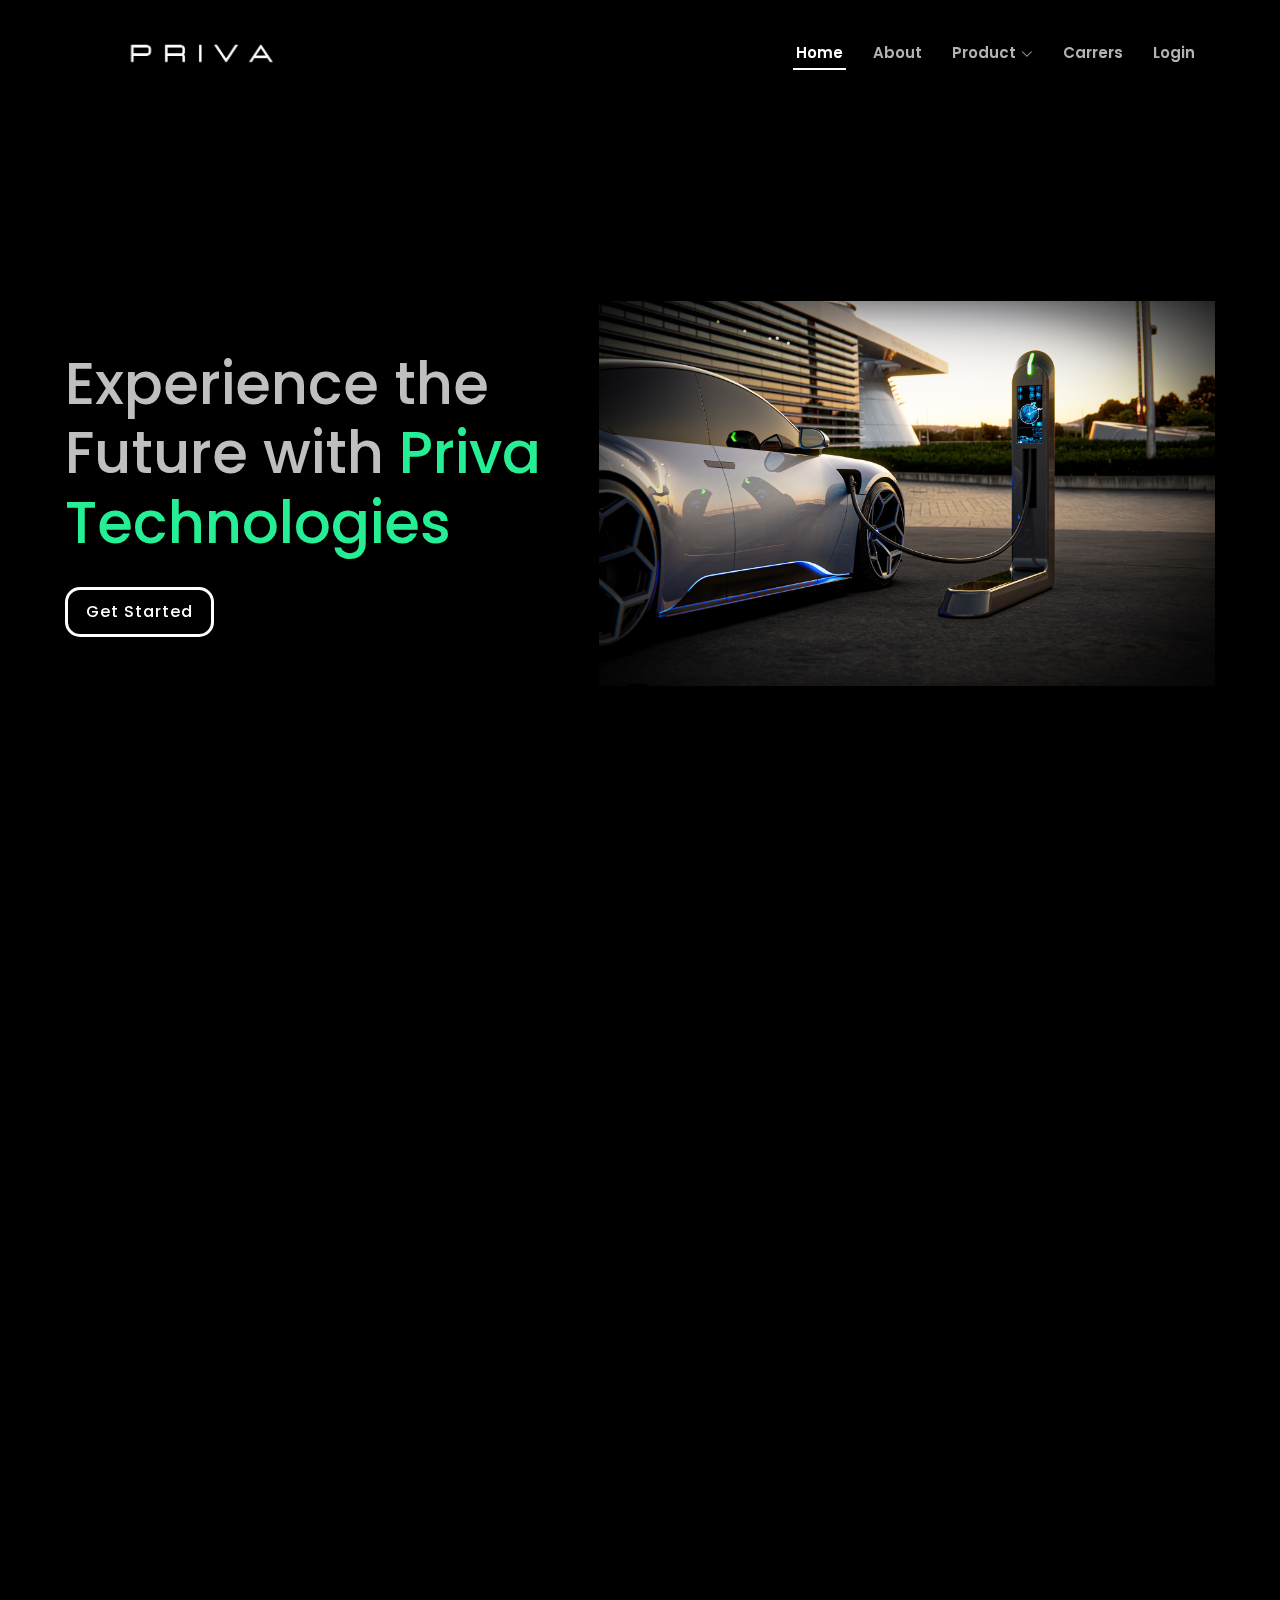
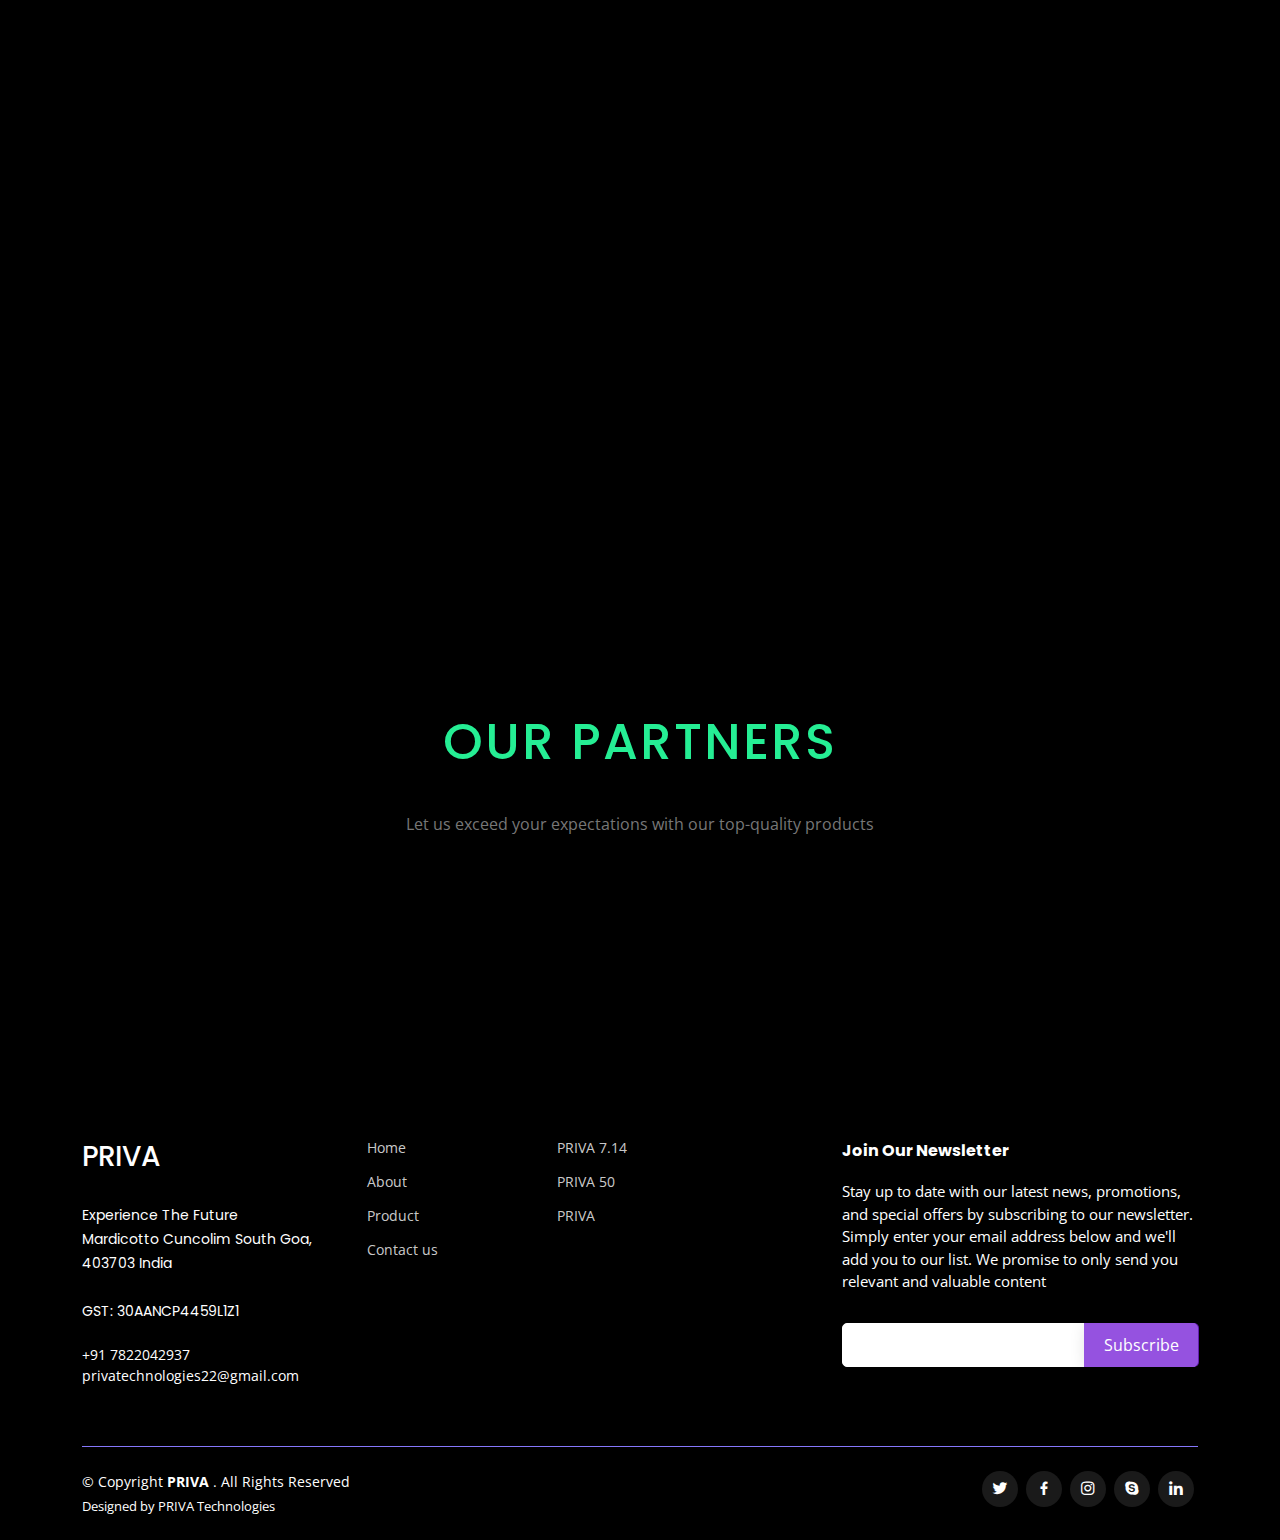
==== commit ff485566: "Update" ====
--- a/index.html
+++ b/index.html
@@ -142,12 +142,12 @@
 
           </div>
           <div class="image col-lg-6 order-1 order-lg-1 " data-aos="zoom-in" data-aos-delay="100">
-            <img src="assets/img/priva-bike.webp" alt="" class="img-fluid">
+            <img src="assets/img/priva-11.png" alt="" class="img-fluid">
           </div>
         </div>
 
         <div class="section-title coming-soon-product flex">
-         <h3>Priva 15 coming soon!!!</h3>
+         <h3>Priva 50 coming soon!!!</h3>
         </div>
 
       </div>
